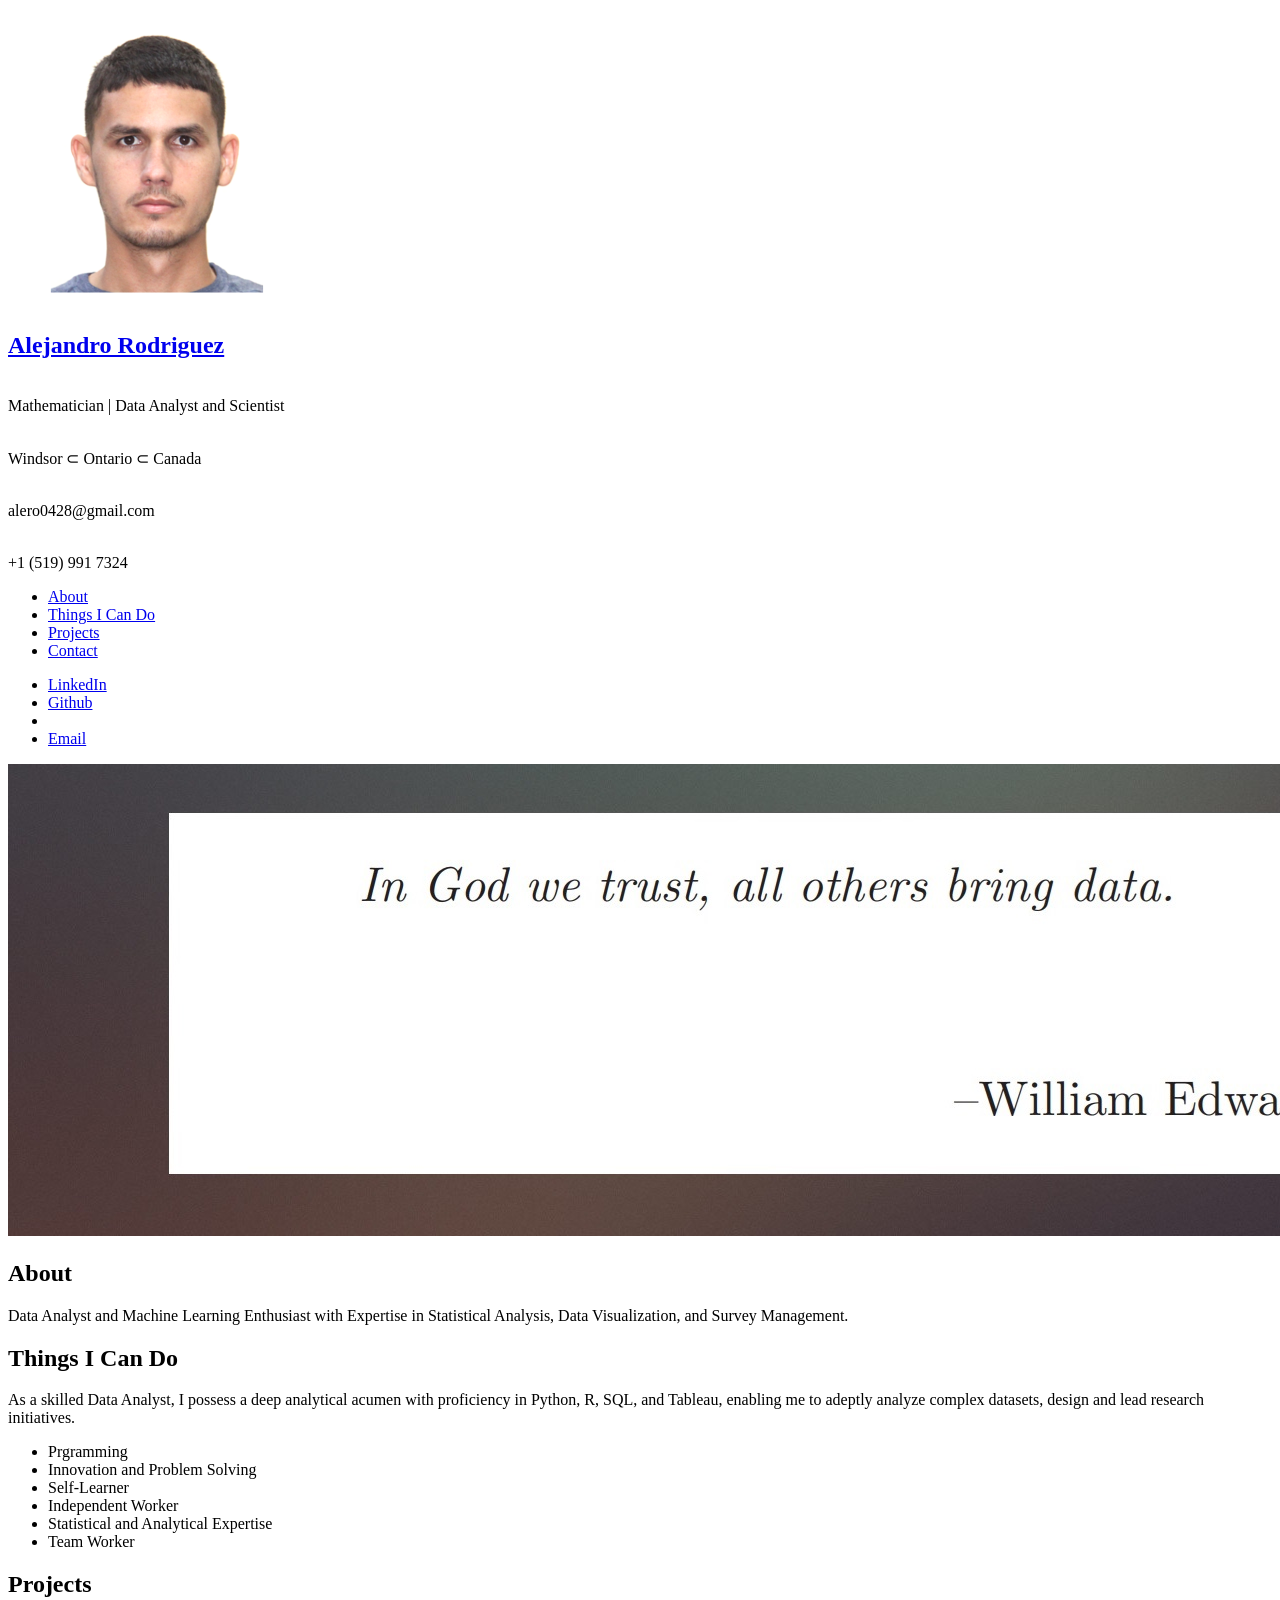
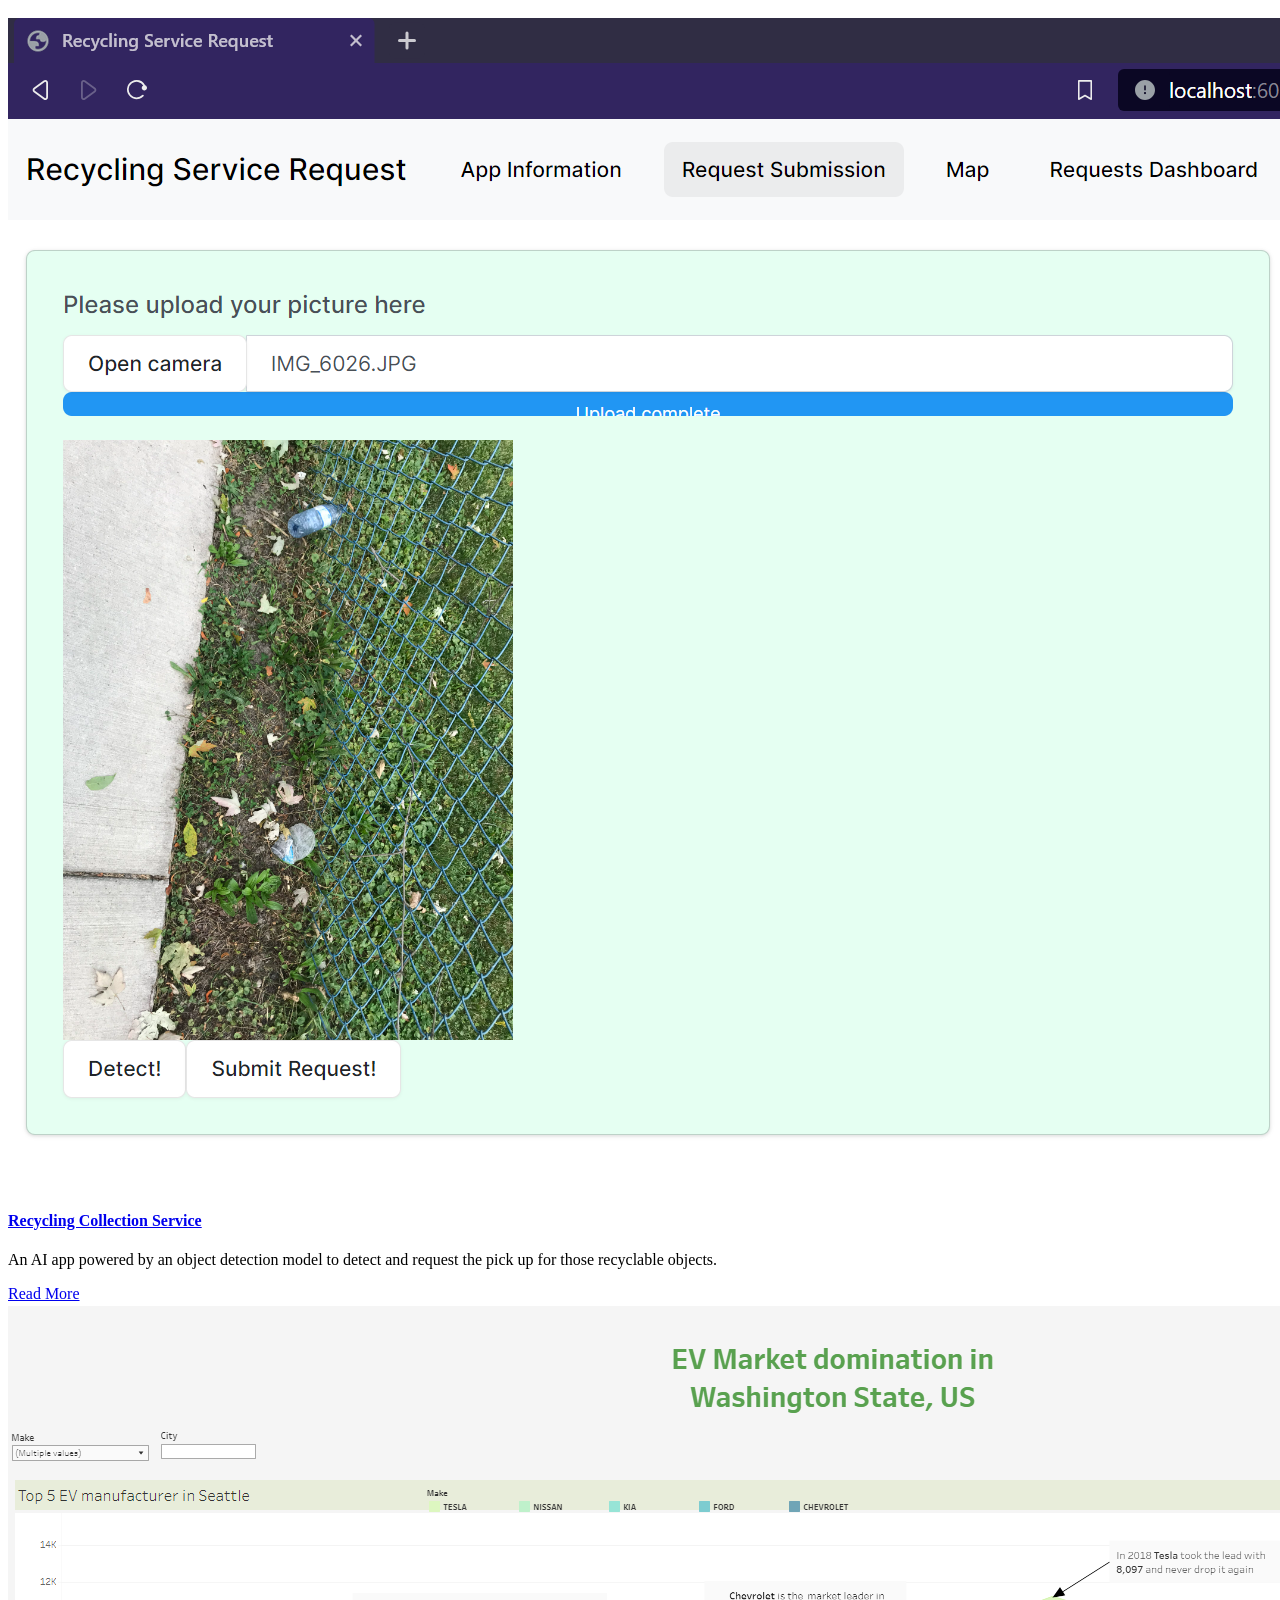
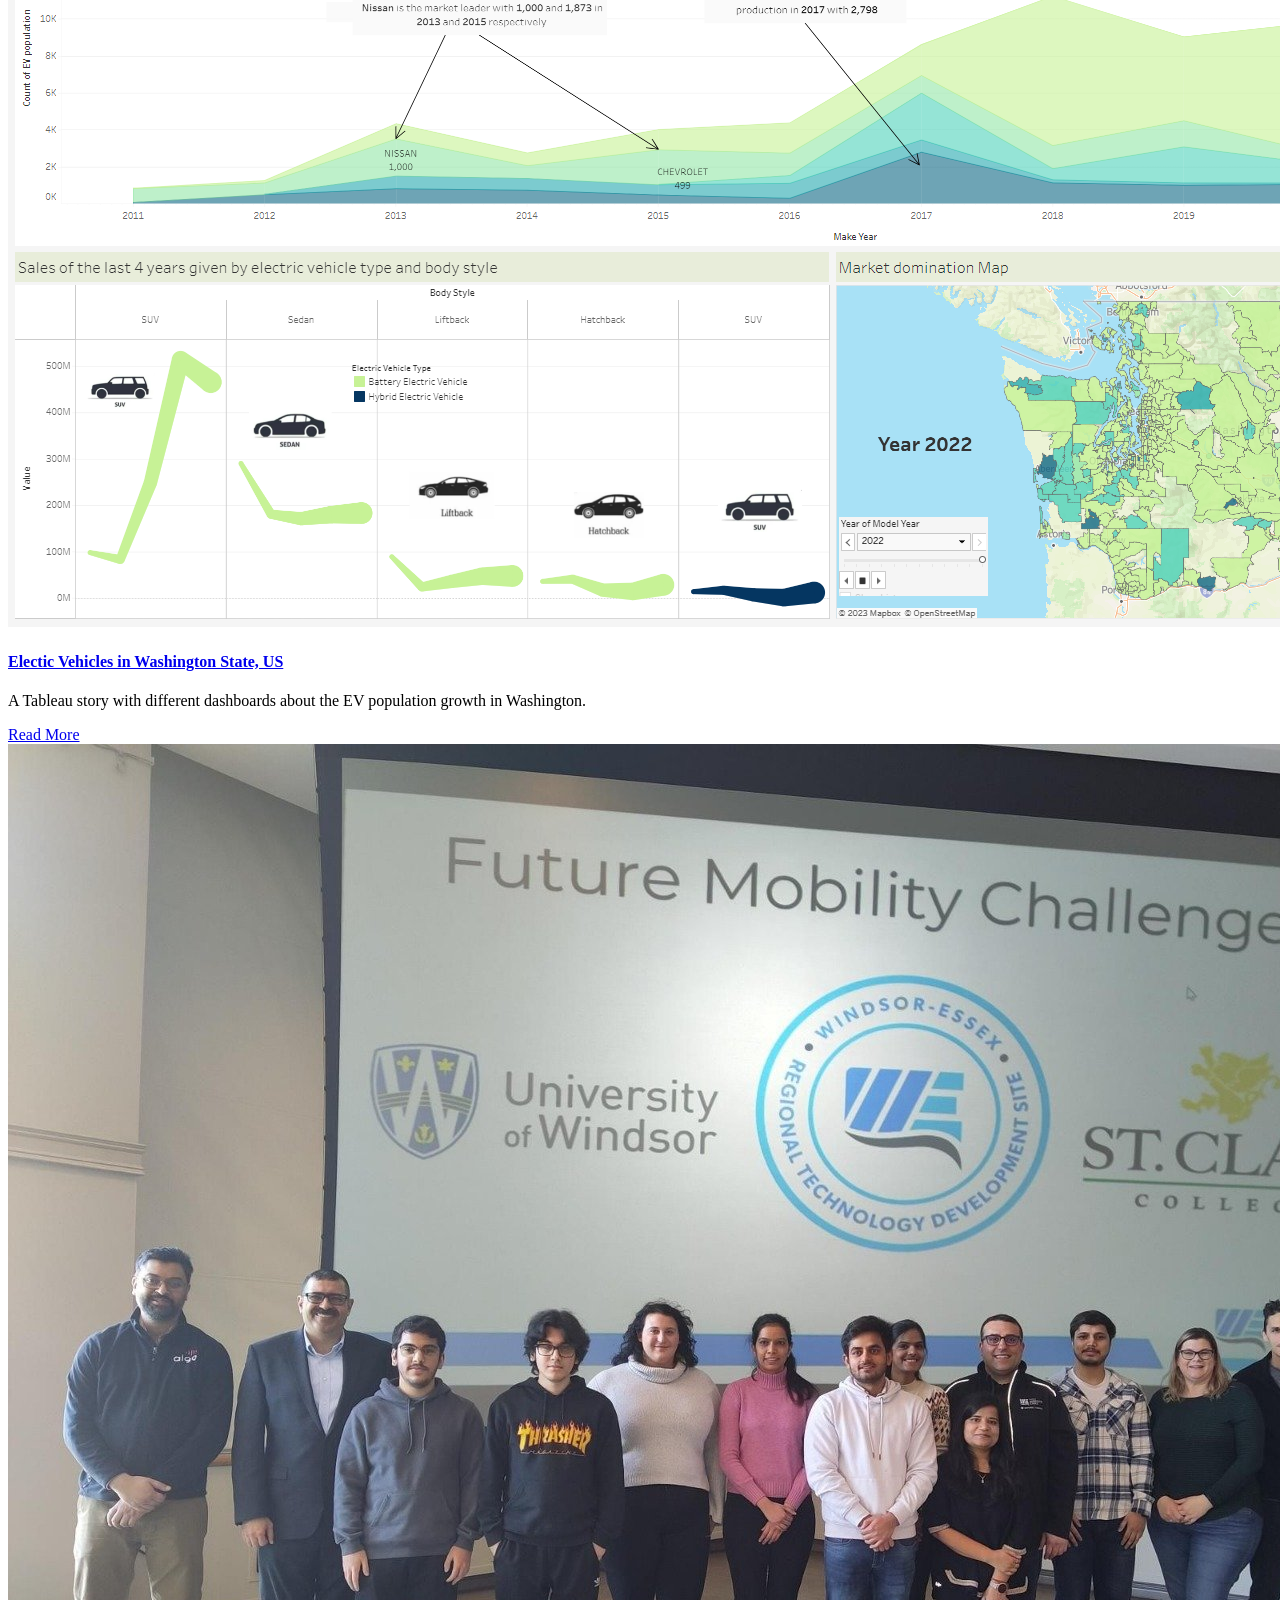
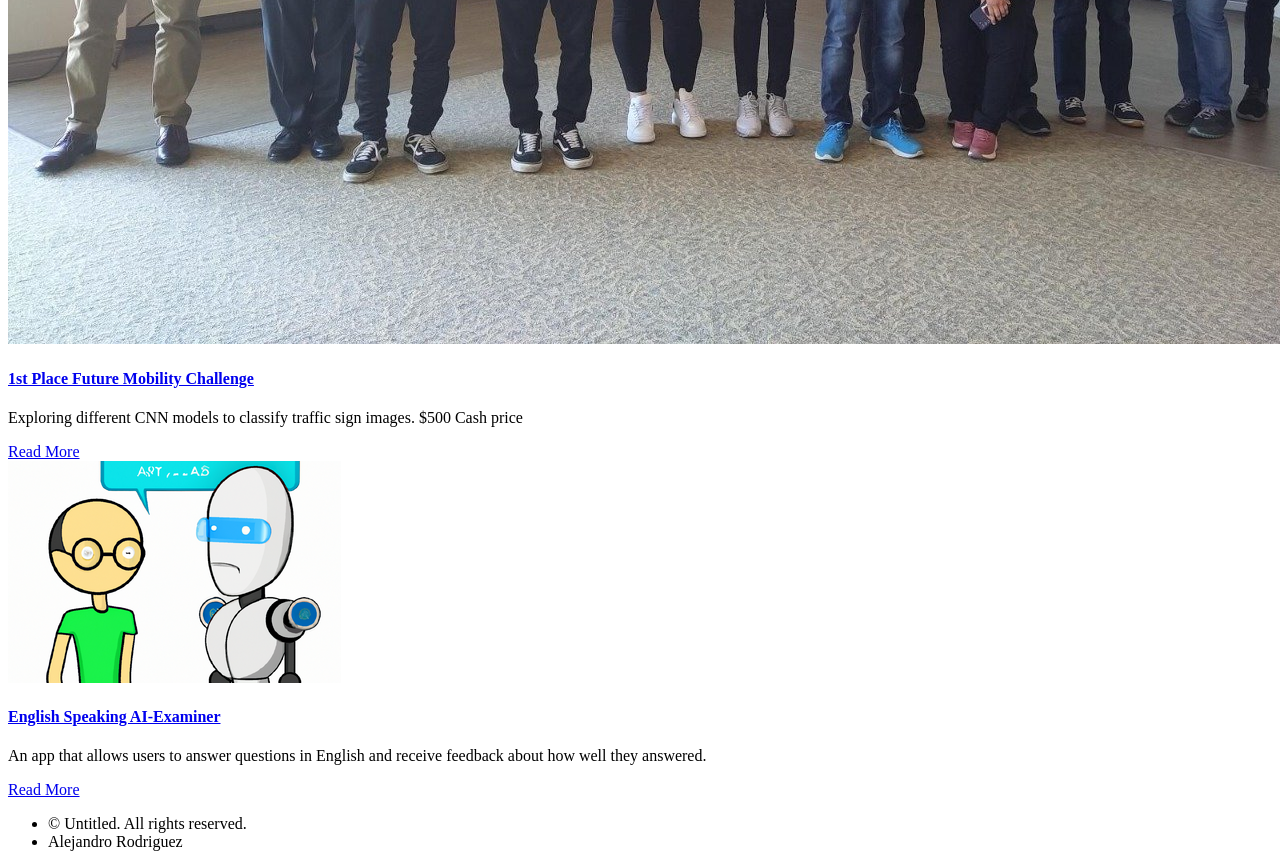
==== others designs/html5up-read-only/index.html @ 326db29e "New portfolio website New portfolio website, new template" ====
<!DOCTYPE HTML>
<!--
	Read Only by HTML5 UP
	html5up.net | @ajlkn
	Free for personal and commercial use under the CCA 3.0 license (html5up.net/license)
-->
<html>
	<head>
		<title>Alejandro Rodriguez Portfolio</title>
		<meta charset="utf-8" />
		<meta name="viewport" content="width=device-width, initial-scale=1, user-scalable=no" />
		<link rel="stylesheet" href="assets/css/main.css" />
	</head>
	<body class="is-preload">

		<!-- Header -->
			<section id="header">
				<header>
					<span class="image avatar"><img src="images/ARO.jpg" alt="" /></span>
					<h1 id="logo"><a href="#">Alejandro Rodriguez</a></h1>
					<p> <br >Mathematician | Data Analyst and Scientist<br /> </p>
					<p> <br > <i class="fa fa-map-pin" ></i> Windsor ⊂ Ontario ⊂ Canada<br /> </p>
					<p> <br > <i class="fa fa-envelope" ></i> alero0428@gmail.com<br /> </p>
					<p> <br > <i class="fa fa-mobile" ></i> +1 (519) 991 7324<br /> </p>
					



				</header>
				<nav id="nav">
					<ul>
						<li><a href="#one" class="active">About</a></li>
						<li><a href="#two">Things I Can Do</a></li>
						<li><a href="#three">Projects</a></li>
						<li><a href="#four">Contact</a></li>
					</ul>
				</nav>
				<footer>
					<ul class="icons">
						
						<li><a href="https://www.linkedin.com/in/alejandro-rodriguez-orama-3a2b24155/" target= "_blank" class="icon brands fa-linkedin-in"><span class="label">LinkedIn</span></a></li>
						<li><a href="https://github.com/arol9204" target= "_blank" class="icon brands fa-github"><span class="label">Github</span></a></li>
						<li><a href="images/Resume Alejandro Rodriguez.pdf" target= "_blank" class="fa fa-file"><span class="label"></span></a></li>
						<li><a href="alero0428@gmail.com" class="icon solid fa-envelope"><span class="label">Email</span></a></li>
						
					</ul>
				</footer>
			</section>

		<!-- Wrapper -->
			<div id="wrapper">

				<!-- Main -->
					<div id="main">

						<!-- One -->
							<section id="one">
								<div class="image main" data-position="center">
									<img src="images/banner.jpg" alt="" />
								</div>
								<div class="container">
									<header class="major">
										<h2>About</h2>
										<p>Data Analyst and Machine Learning Enthusiast with Expertise in Statistical Analysis, Data Visualization, and Survey Management.</p>
									</header>
									
								</div>
							</section>

						<!-- Two -->
							<section id="two">
								<div class="container">
									<header class="major">
									<h2>Things I Can Do</h2>
									</header>
									<p>As a skilled Data Analyst, I possess a deep analytical acumen with proficiency in Python, R, SQL, and Tableau, enabling me to adeptly analyze complex datasets, design and lead research initiatives.</p>
									<ul class="feature-icons">
										<li class="icon solid fa-code">Prgramming</li>
										<li class="icon solid fa-cubes">Innovation and Problem Solving</li>
										<li class="icon solid fa-book">Self-Learner</li>
										<li class="icon solid fa-coffee">Independent Worker</li>
										<li class="icon solid fa-bolt">Statistical and Analytical Expertise</li>
										<li class="icon solid fa-users">Team Worker</li>
									</ul>
								</div>
							</section>

						<!-- Three -->
							<section id="three">
								<div class="container">
									<header class="major">
									<h2>Projects</h2>
									</header>


									<div class="features">
										
										<!-- Project 1 -->
										<article>
											<a href="#" class="image"><img src="images/UI Tab 1.png" alt="" /></a>
											<div class="inner">
												<h4><a href="https://github.com/arol9204/Capstone"  target= "_blank">Recycling Collection Service</a></h4>
												<p>An AI app powered by an object detection model to detect and request the pick up for those recyclable objects.</p>
												<a href="project_details_rs.html" class="button primary">Read More</a>
											</div>
										</article>

										<!-- Project 2 -->
										<article>
											<a href="#" class="image"><img src="images/tableaustory.png" alt="" /></a>
											<div class="inner">
												<h4><a href="https://public.tableau.com/app/profile/alejandro.rodriguez.orama/viz/EVpopulationinWashington/Story" target= "_blank"> Electic Vehicles in Washington State, US</a></h4>
												<p>A Tableau story with different dashboards about the EV population growth in Washington.</p>
												<a href="project_details_EV.html" class="button primary">Read More</a>
											</div>
										</article>


										<!-- Project 3 -->
										<article>
											<a href="#" class="image"><img src="images/Future Mobility Challenge 2023.jpeg" alt="" /></a>
											<div class="inner">
												<h4><a href="https://github.com/arol9204/CLASSIFY_TRAFFIC_SIGNS"  target= "_blank">1st Place Future Mobility Challenge</a></h4>
												<p>Exploring different CNN models to classify traffic sign images. $500 <i class="fa fa-gift"></i> Cash price  </p>
												
												<a href="project_details_CTS.html" class="button primary">Read More</a>
											</div>
										</article>

										<!-- Project 4 -->
										<article>
											<a href="#" class="image"><img src="images/English Speaking AI-examiner.png" alt="" /></a>
											<div class="inner">
												<h4><a href="https://github.com/arol9204/English_Speaking_AI_Examiner"  target= "_blank">English Speaking AI-Examiner</a></h4>
												<p>An app that allows users to answer questions in English and receive feedback about how well they answered.</p>
												<a href="project_details_ESAI.html" class="button primary">Read More</a>
											</div>
										</article>





									</div>
								</div>
							</section>




						<!-- Four -->
						<!--
							<section id="four">
								<div class="container">
									<h3>Contact Me</h3>
									<p>Integer eu ante ornare amet commetus vestibulum blandit integer in curae ac faucibus integer non. Adipiscing cubilia elementum integer. Integer eu ante ornare amet commetus.</p>
									<form method="post" action="#">
										<div class="row gtr-uniform">
											<div class="col-6 col-12-xsmall"><input type="text" name="name" id="name" placeholder="Name" /></div>
											<div class="col-6 col-12-xsmall"><input type="email" name="email" id="email" placeholder="Email" /></div>
											<div class="col-12"><input type="text" name="subject" id="subject" placeholder="Subject" /></div>
											<div class="col-12"><textarea name="message" id="message" placeholder="Message" rows="6"></textarea></div>
											<div class="col-12">
												<ul class="actions">
													<li><input type="submit" class="primary" value="Send Message" /></li>
													<li><input type="reset" value="Reset Form" /></li>
												</ul>
											</div>
										</div>
									</form>
								</div>
							</section>
						-->
						<!-- Five -->
						<!--
							<section id="five">
								<div class="container">
									<h3>Elements</h3>

									<section>
										<h4>Text</h4>
										<p>This is <b>bold</b> and this is <strong>strong</strong>. This is <i>italic</i> and this is <em>emphasized</em>.
										This is <sup>superscript</sup> text and this is <sub>subscript</sub> text.
										This is <u>underlined</u> and this is code: <code>for (;;) { ... }</code>. Finally, <a href="#">this is a link</a>.</p>
										<hr />
										<header>
											<h4>Heading with a Subtitle</h4>
											<p>Lorem ipsum dolor sit amet nullam id egestas urna aliquam</p>
										</header>
										<p>Nunc lacinia ante nunc ac lobortis. Interdum adipiscing gravida odio porttitor sem non mi integer non faucibus ornare mi ut ante amet placerat aliquet. Volutpat eu sed ante lacinia sapien lorem accumsan varius montes viverra nibh in adipiscing blandit tempus accumsan.</p>
										<header>
											<h5>Heading with a Subtitle</h5>
											<p>Lorem ipsum dolor sit amet nullam id egestas urna aliquam</p>
										</header>
										<p>Nunc lacinia ante nunc ac lobortis. Interdum adipiscing gravida odio porttitor sem non mi integer non faucibus ornare mi ut ante amet placerat aliquet. Volutpat eu sed ante lacinia sapien lorem accumsan varius montes viverra nibh in adipiscing blandit tempus accumsan.</p>
										<hr />
										<h2>Heading Level 2</h2>
										<h3>Heading Level 3</h3>
										<h4>Heading Level 4</h4>
										<h5>Heading Level 5</h5>
										<h6>Heading Level 6</h6>
										<hr />
										<h5>Blockquote</h5>
										<blockquote>Fringilla nisl. Donec accumsan interdum nisi, quis tincidunt felis sagittis eget tempus euismod. Vestibulum ante ipsum primis in faucibus vestibulum. Blandit adipiscing eu felis iaculis volutpat ac adipiscing accumsan faucibus. Vestibulum ante ipsum primis in faucibus lorem ipsum dolor sit amet nullam adipiscing eu felis.</blockquote>
										<h5>Preformatted</h5>
										<pre><code>i = 0;

while (!deck.isInOrder()) {
    print 'Iteration ' + i;
    deck.shuffle();
    i++;
}

print 'It took ' + i + ' iterations to sort the deck.';</code></pre>
									</section>

									<section>
										<h4>Lists</h4>
										<div class="row">
											<div class="col-6 col-12-xsmall">
												<h5>Unordered</h5>
												<ul>
													<li>Dolor pulvinar etiam magna etiam.</li>
													<li>Sagittis adipiscing lorem eleifend.</li>
													<li>Felis enim feugiat dolore viverra.</li>
												</ul>
												<h5>Alternate</h5>
												<ul class="alt">
													<li>Dolor pulvinar etiam magna etiam.</li>
													<li>Sagittis adipiscing lorem eleifend.</li>
													<li>Felis enim feugiat dolore viverra.</li>
												</ul>
											</div>
											<div class="col-6 col-12-xsmall">
												<h5>Ordered</h5>
												<ol>
													<li>Dolor pulvinar etiam magna etiam.</li>
													<li>Etiam vel felis at lorem sed viverra.</li>
													<li>Felis enim feugiat dolore viverra.</li>
													<li>Dolor pulvinar etiam magna etiam.</li>
													<li>Etiam vel felis at lorem sed viverra.</li>
													<li>Felis enim feugiat dolore viverra.</li>
												</ol>
												<h5>Icons</h5>
												<ul class="icons">
													<li><a href="#" class="icon brands fa-twitter"><span class="label">Twitter</span></a></li>
													<li><a href="#" class="icon brands fa-facebook-f"><span class="label">Facebook</span></a></li>
													<li><a href="#" class="icon brands fa-instagram"><span class="label">Instagram</span></a></li>
													<li><a href="#" class="icon brands fa-github"><span class="label">Github</span></a></li>
													<li><a href="#" class="icon brands fa-dribbble"><span class="label">Dribbble</span></a></li>
													<li><a href="#" class="icon brands fa-tumblr"><span class="label">Tumblr</span></a></li>
												</ul>
											</div>
										</div>
										<h5>Actions</h5>
										<ul class="actions">
											<li><a href="#" class="button primary">Default</a></li>
											<li><a href="#" class="button">Default</a></li>
											<li><a href="#" class="button alt">Default</a></li>
										</ul>
										<ul class="actions small">
											<li><a href="#" class="button primary small">Small</a></li>
											<li><a href="#" class="button small">Small</a></li>
											<li><a href="#" class="button alt small">Small</a></li>
										</ul>
										<div class="row">
											<div class="col-3 col-6-medium col-12-xsmall">
												<ul class="actions stacked">
													<li><a href="#" class="button primary">Default</a></li>
													<li><a href="#" class="button">Default</a></li>
													<li><a href="#" class="button alt">Default</a></li>
												</ul>
											</div>
											<div class="col-3 col-6 col-12-xsmall">
												<ul class="actions stacked">
													<li><a href="#" class="button primary small">Small</a></li>
													<li><a href="#" class="button small">Small</a></li>
													<li><a href="#" class="button alt small">Small</a></li>
												</ul>
											</div>
											<div class="col-3 col-6-medium col-12-xsmall">
												<ul class="actions stacked">
													<li><a href="#" class="button primary fit">Default</a></li>
													<li><a href="#" class="button fit">Default</a></li>
													<li><a href="#" class="button alt fit">Default</a></li>
												</ul>
											</div>
											<div class="col-3 col-6-medium col-12-xsmall">
												<ul class="actions stacked">
													<li><a href="#" class="button primary small fit">Small</a></li>
													<li><a href="#" class="button small fit">Small</a></li>
													<li><a href="#" class="button alt small fit">Small</a></li>
												</ul>
											</div>
										</div>
									</section>

									<section>
										<h4>Table</h4>
										<h5>Default</h5>
										<div class="table-wrapper">
											<table>
												<thead>
													<tr>
														<th>Name</th>
														<th>Description</th>
														<th>Price</th>
													</tr>
												</thead>
												<tbody>
													<tr>
														<td>Item One</td>
														<td>Ante turpis integer aliquet porttitor.</td>
														<td>29.99</td>
													</tr>
													<tr>
														<td>Item Two</td>
														<td>Vis ac commodo adipiscing arcu aliquet.</td>
														<td>19.99</td>
													</tr>
													<tr>
														<td>Item Three</td>
														<td> Morbi faucibus arcu accumsan lorem.</td>
														<td>29.99</td>
													</tr>
													<tr>
														<td>Item Four</td>
														<td>Vitae integer tempus condimentum.</td>
														<td>19.99</td>
													</tr>
													<tr>
														<td>Item Five</td>
														<td>Ante turpis integer aliquet porttitor.</td>
														<td>29.99</td>
													</tr>
												</tbody>
												<tfoot>
													<tr>
														<td colspan="2"></td>
														<td>100.00</td>
													</tr>
												</tfoot>
											</table>
										</div>

										<h5>Alternate</h5>
										<div class="table-wrapper">
											<table class="alt">
												<thead>
													<tr>
														<th>Name</th>
														<th>Description</th>
														<th>Price</th>
													</tr>
												</thead>
												<tbody>
													<tr>
														<td>Item One</td>
														<td>Ante turpis integer aliquet porttitor.</td>
														<td>29.99</td>
													</tr>
													<tr>
														<td>Item Two</td>
														<td>Vis ac commodo adipiscing arcu aliquet.</td>
														<td>19.99</td>
													</tr>
													<tr>
														<td>Item Three</td>
														<td> Morbi faucibus arcu accumsan lorem.</td>
														<td>29.99</td>
													</tr>
													<tr>
														<td>Item Four</td>
														<td>Vitae integer tempus condimentum.</td>
														<td>19.99</td>
													</tr>
													<tr>
														<td>Item Five</td>
														<td>Ante turpis integer aliquet porttitor.</td>
														<td>29.99</td>
													</tr>
												</tbody>
												<tfoot>
													<tr>
														<td colspan="2"></td>
														<td>100.00</td>
													</tr>
												</tfoot>
											</table>
										</div>
									</section>

									<section>
										<h4>Buttons</h4>
										<ul class="actions">
											<li><a href="#" class="button primary">Primary</a></li>
											<li><a href="#" class="button">Default</a></li>
											<li><a href="#" class="button alt">Alternate</a></li>
										</ul>
										<ul class="actions">
											<li><a href="#" class="button primary large">Large</a></li>
											<li><a href="#" class="button">Default</a></li>
											<li><a href="#" class="button alt small">Small</a></li>
										</ul>
										<ul class="actions fit">
											<li><a href="#" class="button primary fit">Fit</a></li>
											<li><a href="#" class="button fit">Fit</a></li>
											<li><a href="#" class="button alt fit">Fit</a></li>
										</ul>
										<ul class="actions fit small">
											<li><a href="#" class="button primary fit small">Fit + Small</a></li>
											<li><a href="#" class="button fit small">Fit + Small</a></li>
											<li><a href="#" class="button alt fit small">Fit + Small</a></li>
										</ul>
										<ul class="actions">
											<li><a href="#" class="button primary icon solid fa-download">Icon</a></li>
											<li><a href="#" class="button icon solid fa-download">Icon</a></li>
											<li><a href="#" class="button alt icon solid fa-check">Icon</a></li>
										</ul>
										<ul class="actions">
											<li><span class="button primary disabled">Primary</span></li>
											<li><span class="button disabled">Default</span></li>
											<li><span class="button alt disabled">Alternate</span></li>
										</ul>
									</section>

									<section>
										<h4>Form</h4>
										<form method="post" action="#">
											<div class="row gtr-uniform">
												<div class="col-6 col-12-xsmall">
													<input type="text" name="demo-name" id="demo-name" value="" placeholder="Name" />
												</div>
												<div class="col-6 col-12-xsmall">
													<input type="email" name="demo-email" id="demo-email" value="" placeholder="Email" />
												</div>
												<div class="col-12">
													<select name="demo-category" id="demo-category">
														<option value="">- Category -</option>
														<option value="1">Manufacturing</option>
														<option value="1">Shipping</option>
														<option value="1">Administration</option>
														<option value="1">Human Resources</option>
													</select>
												</div>
												<div class="col-4 col-12-medium">
													<input type="radio" id="demo-priority-low" name="demo-priority" checked>
													<label for="demo-priority-low">Low Priority</label>
												</div>
												<div class="col-4 col-12-medium">
													<input type="radio" id="demo-priority-normal" name="demo-priority">
													<label for="demo-priority-normal">Normal Priority</label>
												</div>
												<div class="col-4 col-12-medium">
													<input type="radio" id="demo-priority-high" name="demo-priority">
													<label for="demo-priority-high">High Priority</label>
												</div>
												<div class="col-6 col-12-medium">
													<input type="checkbox" id="demo-copy" name="demo-copy">
													<label for="demo-copy">Email me a copy of this message</label>
												</div>
												<div class="col-6 col-12-medium">
													<input type="checkbox" id="demo-human" name="demo-human" checked>
													<label for="demo-human">I am a human and not a robot</label>
												</div>
												<div class="col-12">
													<textarea name="demo-message" id="demo-message" placeholder="Enter your message" rows="6"></textarea>
												</div>
												<div class="col-12">
													<ul class="actions">
														<li><input type="submit" value="Send Message" /></li>
														<li><input type="reset" value="Reset" class="alt" /></li>
													</ul>
												</div>
											</div>
										</form>
									</section>

									<section>
										<h4>Image</h4>
										<h5>Fit</h5>
										<span class="image fit"><img src="images/banner.jpg" alt="" /></span>
										<div class="box alt">
											<div class="row gtr-50 gtr-uniform">
												<div class="col-4"><span class="image fit"><img src="images/pic01.jpg" alt="" /></span></div>
												<div class="col-4"><span class="image fit"><img src="images/pic02.jpg" alt="" /></span></div>
												<div class="col-4"><span class="image fit"><img src="images/pic03.jpg" alt="" /></span></div>
												<div class="col-4"><span class="image fit"><img src="images/pic02.jpg" alt="" /></span></div>
												<div class="col-4"><span class="image fit"><img src="images/pic03.jpg" alt="" /></span></div>
												<div class="col-4"><span class="image fit"><img src="images/pic01.jpg" alt="" /></span></div>
												<div class="col-4"><span class="image fit"><img src="images/pic03.jpg" alt="" /></span></div>
												<div class="col-4"><span class="image fit"><img src="images/pic01.jpg" alt="" /></span></div>
												<div class="col-4"><span class="image fit"><img src="images/pic02.jpg" alt="" /></span></div>
											</div>
										</div>
										<h5>Left &amp; Right</h5>
										<p><span class="image left"><img src="images/avatar.jpg" alt="" /></span>Fringilla nisl. Donec accumsan interdum nisi, quis tincidunt felis sagittis eget. tempus euismod. Vestibulum ante ipsum primis in faucibus vestibulum. Blandit adipiscing eu felis iaculis volutpat ac adipiscing accumsan eu faucibus. Integer ac pellentesque praesent tincidunt felis sagittis eget. tempus euismod. Vestibulum ante ipsum primis in faucibus vestibulum. Blandit adipiscing eu felis iaculis volutpat ac adipiscing accumsan eu faucibus. Integer ac pellentesque praesent. Donec accumsan interdum nisi, quis tincidunt felis sagittis eget. tempus euismod. Vestibulum ante ipsum primis in faucibus vestibulum. Blandit adipiscing eu felis iaculis volutpat ac adipiscing accumsan eu faucibus. Integer ac pellentesque praesent tincidunt felis sagittis eget. tempus euismod. Vestibulum ante ipsum primis in faucibus vestibulum. Blandit adipiscing eu felis iaculis volutpat ac adipiscing accumsan eu faucibus. Integer ac pellentesque praesent.</p>
										<p><span class="image right"><img src="images/avatar.jpg" alt="" /></span>Fringilla nisl. Donec accumsan interdum nisi, quis tincidunt felis sagittis eget. tempus euismod. Vestibulum ante ipsum primis in faucibus vestibulum. Blandit adipiscing eu felis iaculis volutpat ac adipiscing accumsan eu faucibus. Integer ac pellentesque praesent tincidunt felis sagittis eget. tempus euismod. Vestibulum ante ipsum primis in faucibus vestibulum. Blandit adipiscing eu felis iaculis volutpat ac adipiscing accumsan eu faucibus. Integer ac pellentesque praesent. Donec accumsan interdum nisi, quis tincidunt felis sagittis eget. tempus euismod. Vestibulum ante ipsum primis in faucibus vestibulum. Blandit adipiscing eu felis iaculis volutpat ac adipiscing accumsan eu faucibus. Integer ac pellentesque praesent tincidunt felis sagittis eget. tempus euismod. Vestibulum ante ipsum primis in faucibus vestibulum. Blandit adipiscing eu felis iaculis volutpat ac adipiscing accumsan eu faucibus. Integer ac pellentesque praesent.</p>
									</section>

								</div>
							</section>
						-->

					</div>

				<!-- Footer -->
					<section id="footer">
						<div class="container">
							<ul class="copyright">
								<li>&copy; Untitled. All rights reserved.</li><li>Alejandro Rodriguez</li>
							</ul>
						</div>
					</section>

			</div>

		<!-- Scripts -->
			<script src="assets/js/jquery.min.js"></script>
			<script src="assets/js/jquery.scrollex.min.js"></script>
			<script src="assets/js/jquery.scrolly.min.js"></script>
			<script src="assets/js/browser.min.js"></script>
			<script src="assets/js/breakpoints.min.js"></script>
			<script src="assets/js/util.js"></script>
			<script src="assets/js/main.js"></script>

	</body>
</html>
---- others designs/html5up-read-only/assets/css/main.css ----
@import url("fontawesome-all.min.css");
@import url("https://fonts.googleapis.com/css?family=Lato:400,400italic,700,700italic|Source+Code+Pro:400");

/*
	Read Only by HTML5 UP
	html5up.net | @ajlkn
	Free for personal and commercial use under the CCA 3.0 license (html5up.net/license)
*/

html, body, div, span, applet, object,
iframe, h1, h2, h3, h4, h5, h6, p, blockquote,
pre, a, abbr, acronym, address, big, cite,
code, del, dfn, em, img, ins, kbd, q, s, samp,
small, strike, strong, sub, sup, tt, var, b,
u, i, center, dl, dt, dd, ol, ul, li, fieldset,
form, label, legend, table, caption, tbody,
tfoot, thead, tr, th, td, article, aside,
canvas, details, embed, figure, figcaption,
footer, header, hgroup, menu, nav, output, ruby,
section, summary, time, mark, audio, video {
	margin: 0;
	padding: 0;
	border: 0;
	font-size: 100%;
	font: inherit;
	vertical-align: baseline;}

article, aside, details, figcaption, figure,
footer, header, hgroup, menu, nav, section {
	display: block;}

body {
	line-height: 1;
}

ol, ul {
	list-style: none;
}

blockquote, q {
	quotes: none;
}

	blockquote:before, blockquote:after, q:before, q:after {
		content: '';
		content: none;
	}

table {
	border-collapse: collapse;
	border-spacing: 0;
}

body {
	-webkit-text-size-adjust: none;
}

mark {
	background-color: transparent;
	color: inherit;
}

input::-moz-focus-inner {
	border: 0;
	padding: 0;
}

input, select, textarea {
	-moz-appearance: none;
	-webkit-appearance: none;
	-ms-appearance: none;
	appearance: none;
}

/* Basic */

	html {
		box-sizing: border-box;
	}

	*, *:before, *:after {
		box-sizing: inherit;
	}

	body {
		background: #fff;
	}

		body.is-preload *, body.is-preload *:before, body.is-preload *:after {
			-moz-animation: none !important;
			-webkit-animation: none !important;
			-ms-animation: none !important;
			animation: none !important;
			-moz-transition: none !important;
			-webkit-transition: none !important;
			-ms-transition: none !important;
			transition: none !important;
		}

	body, input, select, textarea {
		color: #888;
		font-family: "Lato", sans-serif;
		font-size: 16pt;
		font-weight: 400;
		line-height: 1.75em;
	}

	a {
		-moz-transition: color 0.2s ease-in-out, border-color 0.2s ease-in-out;
		-webkit-transition: color 0.2s ease-in-out, border-color 0.2s ease-in-out;
		-ms-transition: color 0.2s ease-in-out, border-color 0.2s ease-in-out;
		transition: color 0.2s ease-in-out, border-color 0.2s ease-in-out;
		border-bottom: solid 1px #e4e4e4;
		color: inherit;
		text-decoration: none;
	}

		a:hover {
			border-bottom-color: transparent;
			color: #4acaa8 !important;
		}

	strong, b {
		color: #777;
		font-weight: 700;
	}

	em, i {
		font-style: italic;
	}

	p {
		margin: 0 0 2.25em 0;
	}

	h1, h2, h3, h4, h5, h6 {
		color: #777;
		font-weight: 700;
		line-height: 1em;
		margin: 0 0 0.5625em 0;
	}

		h1 a, h2 a, h3 a, h4 a, h5 a, h6 a {
			border: 0;
			color: inherit;
			text-decoration: none;
		}

	h2 {
		font-size: 2em;
		line-height: 1.5em;
	}

	h3 {
		font-size: 1.75em;
		line-height: 1.5em;
	}

	h4 {
		font-size: 1.25em;
		line-height: 1.5em;
	}

	h5 {
		font-size: 0.9em;
		line-height: 1.5em;
	}

	h6 {
		font-size: 0.7em;
		line-height: 1.5em;
	}

	sub {
		font-size: 0.8em;
		position: relative;
		top: 0.5em;
	}

	sup {
		font-size: 0.8em;
		position: relative;
		top: -0.5em;
	}

	hr {
		border: 0;
		border-bottom: solid 2px #f4f4f4;
		margin: 2.25em 0;
	}

		hr.major {
			margin: 3.375em 0;
		}

	blockquote {
		border-left: solid 8px #e4e4e4;
		font-style: italic;
		margin: 0 0 2.25em 0;
		padding: 0.5em 0 0.5em 2em;
	}

	code {
		background: #555;
		border-radius: 5px;
		color: #fff;
		font-family: "Source Code Pro", monospace;
		font-size: 0.9em;
		margin: 0 0.25em;
		padding: 0.25em 0.65em;
	}

	pre {
		font-family: "Source Code Pro", monospace;
		font-size: 0.9em;
		margin: 0 0 2.25em 0;
	}

		pre code {
			-webkit-overflow-scrolling: touch;
			display: block;
			line-height: 1.5em;
			overflow-x: auto;
			padding: 1em 1.5em;
		}

	.align-left {
		text-align: left;
	}

	.align-center {
		text-align: center;
	}

	.align-right {
		text-align: right;
	}

/* Row */

	.row {
		display: flex;
		flex-wrap: wrap;
		box-sizing: border-box;
		align-items: stretch;
	}

		.row > * {
			box-sizing: border-box;
		}

		.row.gtr-uniform > * > :last-child {
			margin-bottom: 0;
		}

		.row.aln-left {
			justify-content: flex-start;
		}

		.row.aln-center {
			justify-content: center;
		}

		.row.aln-right {
			justify-content: flex-end;
		}

		.row.aln-top {
			align-items: flex-start;
		}

		.row.aln-middle {
			align-items: center;
		}

		.row.aln-bottom {
			align-items: flex-end;
		}

		.row > .imp {
			order: -1;
		}

		.row > .col-1 {
			width: 8.33333%;
		}

		.row > .off-1 {
			margin-left: 8.33333%;
		}

		.row > .col-2 {
			width: 16.66667%;
		}

		.row > .off-2 {
			margin-left: 16.66667%;
		}

		.row > .col-3 {
			width: 25%;
		}

		.row > .off-3 {
			margin-left: 25%;
		}

		.row > .col-4 {
			width: 33.33333%;
		}

		.row > .off-4 {
			margin-left: 33.33333%;
		}

		.row > .col-5 {
			width: 41.66667%;
		}

		.row > .off-5 {
			margin-left: 41.66667%;
		}

		.row > .col-6 {
			width: 50%;
		}

		.row > .off-6 {
			margin-left: 50%;
		}

		.row > .col-7 {
			width: 58.33333%;
		}

		.row > .off-7 {
			margin-left: 58.33333%;
		}

		.row > .col-8 {
			width: 66.66667%;
		}

		.row > .off-8 {
			margin-left: 66.66667%;
		}

		.row > .col-9 {
			width: 75%;
		}

		.row > .off-9 {
			margin-left: 75%;
		}

		.row > .col-10 {
			width: 83.33333%;
		}

		.row > .off-10 {
			margin-left: 83.33333%;
		}

		.row > .col-11 {
			width: 91.66667%;
		}

		.row > .off-11 {
			margin-left: 91.66667%;
		}

		.row > .col-12 {
			width: 100%;
		}

		.row > .off-12 {
			margin-left: 100%;
		}

		.row.gtr-0 {
			margin-top: 0;
			margin-left: 0em;
		}

			.row.gtr-0 > * {
				padding: 0 0 0 0em;
			}

			.row.gtr-0.gtr-uniform {
				margin-top: 0em;
			}

				.row.gtr-0.gtr-uniform > * {
					padding-top: 0em;
				}

		.row.gtr-25 {
			margin-top: 0;
			margin-left: -0.5em;
		}

			.row.gtr-25 > * {
				padding: 0 0 0 0.5em;
			}

			.row.gtr-25.gtr-uniform {
				margin-top: -0.5em;
			}

				.row.gtr-25.gtr-uniform > * {
					padding-top: 0.5em;
				}

		.row.gtr-50 {
			margin-top: 0;
			margin-left: -1em;
		}

			.row.gtr-50 > * {
				padding: 0 0 0 1em;
			}

			.row.gtr-50.gtr-uniform {
				margin-top: -1em;
			}

				.row.gtr-50.gtr-uniform > * {
					padding-top: 1em;
				}

		.row {
			margin-top: 0;
			margin-left: -2em;
		}

			.row > * {
				padding: 0 0 0 2em;
			}

			.row.gtr-uniform {
				margin-top: -2em;
			}

				.row.gtr-uniform > * {
					padding-top: 2em;
				}

		.row.gtr-150 {
			margin-top: 0;
			margin-left: -3em;
		}

			.row.gtr-150 > * {
				padding: 0 0 0 3em;
			}

			.row.gtr-150.gtr-uniform {
				margin-top: -3em;
			}

				.row.gtr-150.gtr-uniform > * {
					padding-top: 3em;
				}

		.row.gtr-200 {
			margin-top: 0;
			margin-left: -4em;
		}

			.row.gtr-200 > * {
				padding: 0 0 0 4em;
			}

			.row.gtr-200.gtr-uniform {
				margin-top: -4em;
			}

				.row.gtr-200.gtr-uniform > * {
					padding-top: 4em;
				}

		@media screen and (max-width: 1680px) {

			.row {
				display: flex;
				flex-wrap: wrap;
				box-sizing: border-box;
				align-items: stretch;
			}

				.row > * {
					box-sizing: border-box;
				}

				.row.gtr-uniform > * > :last-child {
					margin-bottom: 0;
				}

				.row.aln-left {
					justify-content: flex-start;
				}

				.row.aln-center {
					justify-content: center;
				}

				.row.aln-right {
					justify-content: flex-end;
				}

				.row.aln-top {
					align-items: flex-start;
				}

				.row.aln-middle {
					align-items: center;
				}

				.row.aln-bottom {
					align-items: flex-end;
				}

				.row > .imp-xlarge {
					order: -1;
				}

				.row > .col-1-xlarge {
					width: 8.33333%;
				}

				.row > .off-1-xlarge {
					margin-left: 8.33333%;
				}

				.row > .col-2-xlarge {
					width: 16.66667%;
				}

				.row > .off-2-xlarge {
					margin-left: 16.66667%;
				}

				.row > .col-3-xlarge {
					width: 25%;
				}

				.row > .off-3-xlarge {
					margin-left: 25%;
				}

				.row > .col-4-xlarge {
					width: 33.33333%;
				}

				.row > .off-4-xlarge {
					margin-left: 33.33333%;
				}

				.row > .col-5-xlarge {
					width: 41.66667%;
				}

				.row > .off-5-xlarge {
					margin-left: 41.66667%;
				}

				.row > .col-6-xlarge {
					width: 50%;
				}

				.row > .off-6-xlarge {
					margin-left: 50%;
				}

				.row > .col-7-xlarge {
					width: 58.33333%;
				}

				.row > .off-7-xlarge {
					margin-left: 58.33333%;
				}

				.row > .col-8-xlarge {
					width: 66.66667%;
				}

				.row > .off-8-xlarge {
					margin-left: 66.66667%;
				}

				.row > .col-9-xlarge {
					width: 75%;
				}

				.row > .off-9-xlarge {
					margin-left: 75%;
				}

				.row > .col-10-xlarge {
					width: 83.33333%;
				}

				.row > .off-10-xlarge {
					margin-left: 83.33333%;
				}

				.row > .col-11-xlarge {
					width: 91.66667%;
				}

				.row > .off-11-xlarge {
					margin-left: 91.66667%;
				}

				.row > .col-12-xlarge {
					width: 100%;
				}

				.row > .off-12-xlarge {
					margin-left: 100%;
				}

				.row.gtr-0 {
					margin-top: 0;
					margin-left: 0em;
				}

					.row.gtr-0 > * {
						padding: 0 0 0 0em;
					}

					.row.gtr-0.gtr-uniform {
						margin-top: 0em;
					}

						.row.gtr-0.gtr-uniform > * {
							padding-top: 0em;
						}

				.row.gtr-25 {
					margin-top: 0;
					margin-left: -0.5em;
				}

					.row.gtr-25 > * {
						padding: 0 0 0 0.5em;
					}

					.row.gtr-25.gtr-uniform {
						margin-top: -0.5em;
					}

						.row.gtr-25.gtr-uniform > * {
							padding-top: 0.5em;
						}

				.row.gtr-50 {
					margin-top: 0;
					margin-left: -1em;
				}

					.row.gtr-50 > * {
						padding: 0 0 0 1em;
					}

					.row.gtr-50.gtr-uniform {
						margin-top: -1em;
					}

						.row.gtr-50.gtr-uniform > * {
							padding-top: 1em;
						}

				.row {
					margin-top: 0;
					margin-left: -2em;
				}

					.row > * {
						padding: 0 0 0 2em;
					}

					.row.gtr-uniform {
						margin-top: -2em;
					}

						.row.gtr-uniform > * {
							padding-top: 2em;
						}

				.row.gtr-150 {
					margin-top: 0;
					margin-left: -3em;
				}

					.row.gtr-150 > * {
						padding: 0 0 0 3em;
					}

					.row.gtr-150.gtr-uniform {
						margin-top: -3em;
					}

						.row.gtr-150.gtr-uniform > * {
							padding-top: 3em;
						}

				.row.gtr-200 {
					margin-top: 0;
					margin-left: -4em;
				}

					.row.gtr-200 > * {
						padding: 0 0 0 4em;
					}

					.row.gtr-200.gtr-uniform {
						margin-top: -4em;
					}

						.row.gtr-200.gtr-uniform > * {
							padding-top: 4em;
						}

		}

		@media screen and (max-width: 1280px) {

			.row {
				display: flex;
				flex-wrap: wrap;
				box-sizing: border-box;
				align-items: stretch;
			}

				.row > * {
					box-sizing: border-box;
				}

				.row.gtr-uniform > * > :last-child {
					margin-bottom: 0;
				}

				.row.aln-left {
					justify-content: flex-start;
				}

				.row.aln-center {
					justify-content: center;
				}

				.row.aln-right {
					justify-content: flex-end;
				}

				.row.aln-top {
					align-items: flex-start;
				}

				.row.aln-middle {
					align-items: center;
				}

				.row.aln-bottom {
					align-items: flex-end;
				}

				.row > .imp-large {
					order: -1;
				}

				.row > .col-1-large {
					width: 8.33333%;
				}

				.row > .off-1-large {
					margin-left: 8.33333%;
				}

				.row > .col-2-large {
					width: 16.66667%;
				}

				.row > .off-2-large {
					margin-left: 16.66667%;
				}

				.row > .col-3-large {
					width: 25%;
				}

				.row > .off-3-large {
					margin-left: 25%;
				}

				.row > .col-4-large {
					width: 33.33333%;
				}

				.row > .off-4-large {
					margin-left: 33.33333%;
				}

				.row > .col-5-large {
					width: 41.66667%;
				}

				.row > .off-5-large {
					margin-left: 41.66667%;
				}

				.row > .col-6-large {
					width: 50%;
				}

				.row > .off-6-large {
					margin-left: 50%;
				}

				.row > .col-7-large {
					width: 58.33333%;
				}

				.row > .off-7-large {
					margin-left: 58.33333%;
				}

				.row > .col-8-large {
					width: 66.66667%;
				}

				.row > .off-8-large {
					margin-left: 66.66667%;
				}

				.row > .col-9-large {
					width: 75%;
				}

				.row > .off-9-large {
					margin-left: 75%;
				}

				.row > .col-10-large {
					width: 83.33333%;
				}

				.row > .off-10-large {
					margin-left: 83.33333%;
				}

				.row > .col-11-large {
					width: 91.66667%;
				}

				.row > .off-11-large {
					margin-left: 91.66667%;
				}

				.row > .col-12-large {
					width: 100%;
				}

				.row > .off-12-large {
					margin-left: 100%;
				}

				.row.gtr-0 {
					margin-top: 0;
					margin-left: 0em;
				}

					.row.gtr-0 > * {
						padding: 0 0 0 0em;
					}

					.row.gtr-0.gtr-uniform {
						margin-top: 0em;
					}

						.row.gtr-0.gtr-uniform > * {
							padding-top: 0em;
						}

				.row.gtr-25 {
					margin-top: 0;
					margin-left: -0.375em;
				}

					.row.gtr-25 > * {
						padding: 0 0 0 0.375em;
					}

					.row.gtr-25.gtr-uniform {
						margin-top: -0.375em;
					}

						.row.gtr-25.gtr-uniform > * {
							padding-top: 0.375em;
						}

				.row.gtr-50 {
					margin-top: 0;
					margin-left: -0.75em;
				}

					.row.gtr-50 > * {
						padding: 0 0 0 0.75em;
					}

					.row.gtr-50.gtr-uniform {
						margin-top: -0.75em;
					}

						.row.gtr-50.gtr-uniform > * {
							padding-top: 0.75em;
						}

				.row {
					margin-top: 0;
					margin-left: -1.5em;
				}

					.row > * {
						padding: 0 0 0 1.5em;
					}

					.row.gtr-uniform {
						margin-top: -1.5em;
					}

						.row.gtr-uniform > * {
							padding-top: 1.5em;
						}

				.row.gtr-150 {
					margin-top: 0;
					margin-left: -2.25em;
				}

					.row.gtr-150 > * {
						padding: 0 0 0 2.25em;
					}

					.row.gtr-150.gtr-uniform {
						margin-top: -2.25em;
					}

						.row.gtr-150.gtr-uniform > * {
							padding-top: 2.25em;
						}

				.row.gtr-200 {
					margin-top: 0;
					margin-left: -3em;
				}

					.row.gtr-200 > * {
						padding: 0 0 0 3em;
					}

					.row.gtr-200.gtr-uniform {
						margin-top: -3em;
					}

						.row.gtr-200.gtr-uniform > * {
							padding-top: 3em;
						}

		}

		@media screen and (max-width: 1024px) {

			.row {
				display: flex;
				flex-wrap: wrap;
				box-sizing: border-box;
				align-items: stretch;
			}

				.row > * {
					box-sizing: border-box;
				}

				.row.gtr-uniform > * > :last-child {
					margin-bottom: 0;
				}

				.row.aln-left {
					justify-content: flex-start;
				}

				.row.aln-center {
					justify-content: center;
				}

				.row.aln-right {
					justify-content: flex-end;
				}

				.row.aln-top {
					align-items: flex-start;
				}

				.row.aln-middle {
					align-items: center;
				}

				.row.aln-bottom {
					align-items: flex-end;
				}

				.row > .imp-medium {
					order: -1;
				}

				.row > .col-1-medium {
					width: 8.33333%;
				}

				.row > .off-1-medium {
					margin-left: 8.33333%;
				}

				.row > .col-2-medium {
					width: 16.66667%;
				}

				.row > .off-2-medium {
					margin-left: 16.66667%;
				}

				.row > .col-3-medium {
					width: 25%;
				}

				.row > .off-3-medium {
					margin-left: 25%;
				}

				.row > .col-4-medium {
					width: 33.33333%;
				}

				.row > .off-4-medium {
					margin-left: 33.33333%;
				}

				.row > .col-5-medium {
					width: 41.66667%;
				}

				.row > .off-5-medium {
					margin-left: 41.66667%;
				}

				.row > .col-6-medium {
					width: 50%;
				}

				.row > .off-6-medium {
					margin-left: 50%;
				}

				.row > .col-7-medium {
					width: 58.33333%;
				}

				.row > .off-7-medium {
					margin-left: 58.33333%;
				}

				.row > .col-8-medium {
					width: 66.66667%;
				}

				.row > .off-8-medium {
					margin-left: 66.66667%;
				}

				.row > .col-9-medium {
					width: 75%;
				}

				.row > .off-9-medium {
					margin-left: 75%;
				}

				.row > .col-10-medium {
					width: 83.33333%;
				}

				.row > .off-10-medium {
					margin-left: 83.33333%;
				}

				.row > .col-11-medium {
					width: 91.66667%;
				}

				.row > .off-11-medium {
					margin-left: 91.66667%;
				}

				.row > .col-12-medium {
					width: 100%;
				}

				.row > .off-12-medium {
					margin-left: 100%;
				}

				.row.gtr-0 {
					margin-top: 0;
					margin-left: 0em;
				}

					.row.gtr-0 > * {
						padding: 0 0 0 0em;
					}

					.row.gtr-0.gtr-uniform {
						margin-top: 0em;
					}

						.row.gtr-0.gtr-uniform > * {
							padding-top: 0em;
						}

				.row.gtr-25 {
					margin-top: 0;
					margin-left: -0.375em;
				}

					.row.gtr-25 > * {
						padding: 0 0 0 0.375em;
					}

					.row.gtr-25.gtr-uniform {
						margin-top: -0.375em;
					}

						.row.gtr-25.gtr-uniform > * {
							padding-top: 0.375em;
						}

				.row.gtr-50 {
					margin-top: 0;
					margin-left: -0.75em;
				}

					.row.gtr-50 > * {
						padding: 0 0 0 0.75em;
					}

					.row.gtr-50.gtr-uniform {
						margin-top: -0.75em;
					}

						.row.gtr-50.gtr-uniform > * {
							padding-top: 0.75em;
						}

				.row {
					margin-top: 0;
					margin-left: -1.5em;
				}

					.row > * {
						padding: 0 0 0 1.5em;
					}

					.row.gtr-uniform {
						margin-top: -1.5em;
					}

						.row.gtr-uniform > * {
							padding-top: 1.5em;
						}

				.row.gtr-150 {
					margin-top: 0;
					margin-left: -2.25em;
				}

					.row.gtr-150 > * {
						padding: 0 0 0 2.25em;
					}

					.row.gtr-150.gtr-uniform {
						margin-top: -2.25em;
					}

						.row.gtr-150.gtr-uniform > * {
							padding-top: 2.25em;
						}

				.row.gtr-200 {
					margin-top: 0;
					margin-left: -3em;
				}

					.row.gtr-200 > * {
						padding: 0 0 0 3em;
					}

					.row.gtr-200.gtr-uniform {
						margin-top: -3em;
					}

						.row.gtr-200.gtr-uniform > * {
							padding-top: 3em;
						}

		}

		@media screen and (max-width: 736px) {

			.row {
				display: flex;
				flex-wrap: wrap;
				box-sizing: border-box;
				align-items: stretch;
			}

				.row > * {
					box-sizing: border-box;
				}

				.row.gtr-uniform > * > :last-child {
					margin-bottom: 0;
				}

				.row.aln-left {
					justify-content: flex-start;
				}

				.row.aln-center {
					justify-content: center;
				}

				.row.aln-right {
					justify-content: flex-end;
				}

				.row.aln-top {
					align-items: flex-start;
				}

				.row.aln-middle {
					align-items: center;
				}

				.row.aln-bottom {
					align-items: flex-end;
				}

				.row > .imp-small {
					order: -1;
				}

				.row > .col-1-small {
					width: 8.33333%;
				}

				.row > .off-1-small {
					margin-left: 8.33333%;
				}

				.row > .col-2-small {
					width: 16.66667%;
				}

				.row > .off-2-small {
					margin-left: 16.66667%;
				}

				.row > .col-3-small {
					width: 25%;
				}

				.row > .off-3-small {
					margin-left: 25%;
				}

				.row > .col-4-small {
					width: 33.33333%;
				}

				.row > .off-4-small {
					margin-left: 33.33333%;
				}

				.row > .col-5-small {
					width: 41.66667%;
				}

				.row > .off-5-small {
					margin-left: 41.66667%;
				}

				.row > .col-6-small {
					width: 50%;
				}

				.row > .off-6-small {
					margin-left: 50%;
				}

				.row > .col-7-small {
					width: 58.33333%;
				}

				.row > .off-7-small {
					margin-left: 58.33333%;
				}

				.row > .col-8-small {
					width: 66.66667%;
				}

				.row > .off-8-small {
					margin-left: 66.66667%;
				}

				.row > .col-9-small {
					width: 75%;
				}

				.row > .off-9-small {
					margin-left: 75%;
				}

				.row > .col-10-small {
					width: 83.33333%;
				}

				.row > .off-10-small {
					margin-left: 83.33333%;
				}

				.row > .col-11-small {
					width: 91.66667%;
				}

				.row > .off-11-small {
					margin-left: 91.66667%;
				}

				.row > .col-12-small {
					width: 100%;
				}

				.row > .off-12-small {
					margin-left: 100%;
				}

				.row.gtr-0 {
					margin-top: 0;
					margin-left: 0em;
				}

					.row.gtr-0 > * {
						padding: 0 0 0 0em;
					}

					.row.gtr-0.gtr-uniform {
						margin-top: 0em;
					}

						.row.gtr-0.gtr-uniform > * {
							padding-top: 0em;
						}

				.row.gtr-25 {
					margin-top: 0;
					margin-left: -0.3125em;
				}

					.row.gtr-25 > * {
						padding: 0 0 0 0.3125em;
					}

					.row.gtr-25.gtr-uniform {
						margin-top: -0.3125em;
					}

						.row.gtr-25.gtr-uniform > * {
							padding-top: 0.3125em;
						}

				.row.gtr-50 {
					margin-top: 0;
					margin-left: -0.625em;
				}

					.row.gtr-50 > * {
						padding: 0 0 0 0.625em;
					}

					.row.gtr-50.gtr-uniform {
						margin-top: -0.625em;
					}

						.row.gtr-50.gtr-uniform > * {
							padding-top: 0.625em;
						}

				.row {
					margin-top: 0;
					margin-left: -1.25em;
				}

					.row > * {
						padding: 0 0 0 1.25em;
					}

					.row.gtr-uniform {
						margin-top: -1.25em;
					}

						.row.gtr-uniform > * {
							padding-top: 1.25em;
						}

				.row.gtr-150 {
					margin-top: 0;
					margin-left: -1.875em;
				}

					.row.gtr-150 > * {
						padding: 0 0 0 1.875em;
					}

					.row.gtr-150.gtr-uniform {
						margin-top: -1.875em;
					}

						.row.gtr-150.gtr-uniform > * {
							padding-top: 1.875em;
						}

				.row.gtr-200 {
					margin-top: 0;
					margin-left: -2.5em;
				}

					.row.gtr-200 > * {
						padding: 0 0 0 2.5em;
					}

					.row.gtr-200.gtr-uniform {
						margin-top: -2.5em;
					}

						.row.gtr-200.gtr-uniform > * {
							padding-top: 2.5em;
						}

		}

		@media screen and (max-width: 480px) {

			.row {
				display: flex;
				flex-wrap: wrap;
				box-sizing: border-box;
				align-items: stretch;
			}

				.row > * {
					box-sizing: border-box;
				}

				.row.gtr-uniform > * > :last-child {
					margin-bottom: 0;
				}

				.row.aln-left {
					justify-content: flex-start;
				}

				.row.aln-center {
					justify-content: center;
				}

				.row.aln-right {
					justify-content: flex-end;
				}

				.row.aln-top {
					align-items: flex-start;
				}

				.row.aln-middle {
					align-items: center;
				}

				.row.aln-bottom {
					align-items: flex-end;
				}

				.row > .imp-xsmall {
					order: -1;
				}

				.row > .col-1-xsmall {
					width: 8.33333%;
				}

				.row > .off-1-xsmall {
					margin-left: 8.33333%;
				}

				.row > .col-2-xsmall {
					width: 16.66667%;
				}

				.row > .off-2-xsmall {
					margin-left: 16.66667%;
				}

				.row > .col-3-xsmall {
					width: 25%;
				}

				.row > .off-3-xsmall {
					margin-left: 25%;
				}

				.row > .col-4-xsmall {
					width: 33.33333%;
				}

				.row > .off-4-xsmall {
					margin-left: 33.33333%;
				}

				.row > .col-5-xsmall {
					width: 41.66667%;
				}

				.row > .off-5-xsmall {
					margin-left: 41.66667%;
				}

				.row > .col-6-xsmall {
					width: 50%;
				}

				.row > .off-6-xsmall {
					margin-left: 50%;
				}

				.row > .col-7-xsmall {
					width: 58.33333%;
				}

				.row > .off-7-xsmall {
					margin-left: 58.33333%;
				}

				.row > .col-8-xsmall {
					width: 66.66667%;
				}

				.row > .off-8-xsmall {
					margin-left: 66.66667%;
				}

				.row > .col-9-xsmall {
					width: 75%;
				}

				.row > .off-9-xsmall {
					margin-left: 75%;
				}

				.row > .col-10-xsmall {
					width: 83.33333%;
				}

				.row > .off-10-xsmall {
					margin-left: 83.33333%;
				}

				.row > .col-11-xsmall {
					width: 91.66667%;
				}

				.row > .off-11-xsmall {
					margin-left: 91.66667%;
				}

				.row > .col-12-xsmall {
					width: 100%;
				}

				.row > .off-12-xsmall {
					margin-left: 100%;
				}

				.row.gtr-0 {
					margin-top: 0;
					margin-left: 0em;
				}

					.row.gtr-0 > * {
						padding: 0 0 0 0em;
					}

					.row.gtr-0.gtr-uniform {
						margin-top: 0em;
					}

						.row.gtr-0.gtr-uniform > * {
							padding-top: 0em;
						}

				.row.gtr-25 {
					margin-top: 0;
					margin-left: -0.3125em;
				}

					.row.gtr-25 > * {
						padding: 0 0 0 0.3125em;
					}

					.row.gtr-25.gtr-uniform {
						margin-top: -0.3125em;
					}

						.row.gtr-25.gtr-uniform > * {
							padding-top: 0.3125em;
						}

				.row.gtr-50 {
					margin-top: 0;
					margin-left: -0.625em;
				}

					.row.gtr-50 > * {
						padding: 0 0 0 0.625em;
					}

					.row.gtr-50.gtr-uniform {
						margin-top: -0.625em;
					}

						.row.gtr-50.gtr-uniform > * {
							padding-top: 0.625em;
						}

				.row {
					margin-top: 0;
					margin-left: -1.25em;
				}

					.row > * {
						padding: 0 0 0 1.25em;
					}

					.row.gtr-uniform {
						margin-top: -1.25em;
					}

						.row.gtr-uniform > * {
							padding-top: 1.25em;
						}

				.row.gtr-150 {
					margin-top: 0;
					margin-left: -1.875em;
				}

					.row.gtr-150 > * {
						padding: 0 0 0 1.875em;
					}

					.row.gtr-150.gtr-uniform {
						margin-top: -1.875em;
					}

						.row.gtr-150.gtr-uniform > * {
							padding-top: 1.875em;
						}

				.row.gtr-200 {
					margin-top: 0;
					margin-left: -2.5em;
				}

					.row.gtr-200 > * {
						padding: 0 0 0 2.5em;
					}

					.row.gtr-200.gtr-uniform {
						margin-top: -2.5em;
					}

						.row.gtr-200.gtr-uniform > * {
							padding-top: 2.5em;
						}

		}

/* Container */

	.container {
		margin: 0 auto;
		max-width: calc(100% - 4.5em);
		width: 45em;
	}

		.container.xsmall {
			width: 11.25em;
		}

		.container.small {
			width: 22.5em;
		}

		.container.medium {
			width: 33.75em;
		}

		.container.large {
			width: 56.25em;
		}

		.container.xlarge {
			width: 67.5em;
		}

		.container.max {
			width: 100%;
		}

		@media screen and (max-width: 1024px) {

			.container {
				width: 100% !important;
			}

		}

		@media screen and (max-width: 480px) {

			.container {
				max-width: calc(100% - 3.375em);
			}

		}

/* Section/Article */

	section.special, article.special {
		text-align: center;
	}

	header p {
		color: #aaa;
		position: relative;
		margin: 0 0 1.6875em 0;
	}

	header h2 + p {
		font-size: 1.25em;
		margin-top: -0.5em;
		line-height: 1.5em;
	}

	header h3 + p {
		font-size: 1.1em;
		margin-top: -0.35em;
		line-height: 1.5em;
	}

	header h4 + p,
	header h5 + p,
	header h6 + p {
		font-size: 0.9em;
		margin-top: -0.25em;
		line-height: 1.5em;
	}

	header.major h2 {
		color: #4acaa8;
		font-size: 3.5em;
	}

		header.major h2 + p {
			color: #777;
			font-size: 1.75em;
			font-weight: 700;
			margin-top: -0.75em;
		}

/* Form */

	form {
		margin: 0 0 2.25em 0;
	}

	label {
		color: #777;
		display: block;
		font-size: 0.9em;
		font-weight: 700;
		margin: 0 0 1.125em 0;
	}

	input::-moz-focus-inner {
		border: 0;
		padding: 0;
	}

	input[type="text"],
	input[type="password"],
	input[type="email"],
	select,
	textarea {
		-moz-appearance: none;
		-webkit-appearance: none;
		-ms-appearance: none;
		appearance: none;
		border-radius: 5px;
		border: none;
		border: solid 2px #e4e4e4;
		color: inherit;
		display: block;
		outline: 0;
		padding: 0 1em;
		text-decoration: none;
		width: 100%;
	}

		input[type="text"]:invalid,
		input[type="password"]:invalid,
		input[type="email"]:invalid,
		select:invalid,
		textarea:invalid {
			box-shadow: none;
		}

		input[type="text"]:focus,
		input[type="password"]:focus,
		input[type="email"]:focus,
		select:focus,
		textarea:focus {
			border-color: #4acaa8;
		}

	select {
		background-image: url("data:image/svg+xml;charset=utf8,%3Csvg xmlns='http://www.w3.org/2000/svg' width='40' height='40' preserveAspectRatio='none' viewBox='0 0 40 40'%3E%3Cpath d='M9.4,12.3l10.4,10.4l10.4-10.4c0.2-0.2,0.5-0.4,0.9-0.4c0.3,0,0.6,0.1,0.9,0.4l3.3,3.3c0.2,0.2,0.4,0.5,0.4,0.9 c0,0.4-0.1,0.6-0.4,0.9L20.7,31.9c-0.2,0.2-0.5,0.4-0.9,0.4c-0.3,0-0.6-0.1-0.9-0.4L4.3,17.3c-0.2-0.2-0.4-0.5-0.4-0.9 c0-0.4,0.1-0.6,0.4-0.9l3.3-3.3c0.2-0.2,0.5-0.4,0.9-0.4S9.1,12.1,9.4,12.3z' fill='%23e4e4e4' /%3E%3C/svg%3E");
		background-size: 1.25em;
		background-repeat: no-repeat;
		background-position: calc(100% - 1em) center;
		height: 2.75em;
		padding-right: 2.75em;
		text-overflow: ellipsis;
	}

		select option {
			color: #777;
			background: #fff;
		}

		select:focus::-ms-value {
			background-color: transparent;
		}

		select::-ms-expand {
			display: none;
		}

	input[type="text"],
	input[type="password"],
	input[type="email"],
	select {
		height: 2.75em;
	}

	textarea {
		padding: 0.75em 1em;
	}

	input[type="checkbox"],
	input[type="radio"] {
		-moz-appearance: none;
		-webkit-appearance: none;
		-ms-appearance: none;
		appearance: none;
		display: block;
		float: left;
		margin-right: -2em;
		opacity: 0;
		width: 1em;
		z-index: -1;
	}

		input[type="checkbox"] + label,
		input[type="radio"] + label {
			text-decoration: none;
			color: #888;
			cursor: pointer;
			display: inline-block;
			font-size: 1em;
			font-weight: 400;
			padding-left: 2.4em;
			padding-right: 0.75em;
			position: relative;
		}

			input[type="checkbox"] + label:before,
			input[type="radio"] + label:before {
				-moz-osx-font-smoothing: grayscale;
				-webkit-font-smoothing: antialiased;
				display: inline-block;
				font-style: normal;
				font-variant: normal;
				text-rendering: auto;
				line-height: 1;
				text-transform: none !important;
				font-family: 'Font Awesome 5 Free';
				font-weight: 900;
			}

			input[type="checkbox"] + label:before,
			input[type="radio"] + label:before {
				background: #fafafa;
				border-radius: 5px;
				border: solid 2px #e4e4e4;
				content: '';
				display: inline-block;
				font-size: 0.8em;
				height: 2.0625em;
				left: 0;
				line-height: 2.0625em;
				position: absolute;
				text-align: center;
				top: 0;
				width: 2.0625em;
			}

		input[type="checkbox"]:checked + label:before,
		input[type="radio"]:checked + label:before {
			background: #989898;
			border-color: #989898;
			color: #ffffff;
			content: '\f00c';
		}

		input[type="checkbox"]:focus + label:before,
		input[type="radio"]:focus + label:before {
			border-color: #4acaa8;
		}

	input[type="checkbox"] + label:before {
		border-radius: 5px;
	}

	input[type="radio"] + label:before {
		border-radius: 100%;
	}

	::-webkit-input-placeholder {
		color: #aaa !important;
		font-style: italic;
		opacity: 1.0;
	}

	:-moz-placeholder {
		color: #aaa !important;
		font-style: italic;
		opacity: 1.0;
	}

	::-moz-placeholder {
		color: #aaa !important;
		font-style: italic;
		opacity: 1.0;
	}

	:-ms-input-placeholder {
		color: #aaa !important;
		font-style: italic;
		opacity: 1.0;
	}

/* Box */

	.box {
		border-radius: 5px;
		border: solid 2px #e4e4e4;
		margin-bottom: 2.25em;
		padding: 1.5em;
	}

		.box > :last-child,
		.box > :last-child > :last-child,
		.box > :last-child > :last-child > :last-child {
			margin-bottom: 0;
		}

		.box.alt {
			border: 0;
			border-radius: 0;
			padding: 0;
		}

/* Icon */

	.icon {
		text-decoration: none;
		border-bottom: none;
		position: relative;
	}

		.icon:before {
			-moz-osx-font-smoothing: grayscale;
			-webkit-font-smoothing: antialiased;
			display: inline-block;
			font-style: normal;
			font-variant: normal;
			text-rendering: auto;
			line-height: 1;
			text-transform: none !important;
			font-family: 'Font Awesome 5 Free';
			font-weight: 400;
		}

		.icon > .label {
			display: none;
		}

		.icon:before {
			line-height: inherit;
		}

		.icon.solid:before {
			font-weight: 900;
		}

		.icon.brands:before {
			font-family: 'Font Awesome 5 Brands';
		}

/* Image */

	.image {
		border-radius: 5px;
		border: 0;
		display: inline-block;
		position: relative;
	}

		.image[data-position] img {
			-moz-object-fit: cover;
			-webkit-object-fit: cover;
			-ms-object-fit: cover;
			object-fit: cover;
			display: block;
			position: absolute;
			top: 0;
			left: 0;
			width: 100%;
			height: 100%;
		}

		.image[data-position="top left"] img {
			-moz-object-position: top left;
			-webkit-object-position: top left;
			-ms-object-position: top left;
			object-position: top left;
		}

		.image[data-position="top"] img {
			-moz-object-position: top;
			-webkit-object-position: top;
			-ms-object-position: top;
			object-position: top;
		}

		.image[data-position="top right"] img {
			-moz-object-position: top right;
			-webkit-object-position: top right;
			-ms-object-position: top right;
			object-position: top right;
		}

		.image[data-position="right"] img {
			-moz-object-position: right;
			-webkit-object-position: right;
			-ms-object-position: right;
			object-position: right;
		}

		.image[data-position="bottom right"] img {
			-moz-object-position: bottom right;
			-webkit-object-position: bottom right;
			-ms-object-position: bottom right;
			object-position: bottom right;
		}

		.image[data-position="bottom"] img {
			-moz-object-position: bottom;
			-webkit-object-position: bottom;
			-ms-object-position: bottom;
			object-position: bottom;
		}

		.image[data-position="bottom left"] img {
			-moz-object-position: bottom left;
			-webkit-object-position: bottom left;
			-ms-object-position: bottom left;
			object-position: bottom left;
		}

		.image[data-position="left"] img {
			-moz-object-position: left;
			-webkit-object-position: left;
			-ms-object-position: left;
			object-position: left;
		}

		.image[data-position="center"] img {
			-moz-object-position: center;
			-webkit-object-position: center;
			-ms-object-position: center;
			object-position: center;
		}

		.image[data-position="25% 25%"] img {
			-moz-object-position: 25% 25%;
			-webkit-object-position: 25% 25%;
			-ms-object-position: 25% 25%;
			object-position: 25% 25%;
		}

		.image[data-position="75% 25%"] img {
			-moz-object-position: 75% 25%;
			-webkit-object-position: 75% 25%;
			-ms-object-position: 75% 25%;
			object-position: 75% 25%;
		}

		.image[data-position="75% 75%"] img {
			-moz-object-position: 75% 75%;
			-webkit-object-position: 75% 75%;
			-ms-object-position: 75% 75%;
			object-position: 75% 75%;
		}

		.image[data-position="25% 75%"] img {
			-moz-object-position: 25% 75%;
			-webkit-object-position: 25% 75%;
			-ms-object-position: 25% 75%;
			object-position: 25% 75%;
		}

		.image img {
			border-radius: 5px;
			display: block;
		}

		.image.left {
			float: left;
			margin: 0 2.5em 2em 0;
			top: 0.25em;
		}

		.image.right {
			float: right;
			margin: 0 0 2em 2.5em;
			top: 0.25em;
		}

		.image.fit {
			display: block;
			margin: 0 0 2.25em 0;
			width: 100%;
		}

			.image.fit img {
				display: block;
				width: 100%;
			}

		.image.avatar {
			border-radius: 100%;
			overflow: hidden;
		}

			.image.avatar img {
				border-radius: 100%;
				display: block;
				width: 100%;
			}

		.image.main {
			display: block;
			height: 20em;
			border-radius: 0;
		}

			.image.main img {
				border-radius: 0;
			}

/* List */

	ol {
		list-style: decimal;
		margin: 0 0 2.25em 0;
		padding-left: 1.25em;
	}

		ol li {
			padding-left: 0.25em;
		}

	ul {
		list-style: disc;
		margin: 0 0 2.25em 0;
		padding-left: 1em;
	}

		ul li {
			padding-left: 0.5em;
		}

		ul.alt {
			list-style: none;
			padding-left: 0;
		}

			ul.alt li {
				border-top: solid 2px #f4f4f4;
				padding: 0.5em 0;
			}

				ul.alt li:first-child {
					border-top: 0;
					padding-top: 0;
				}

	dl {
		margin: 0 0 2.25em 0;
	}

/* Actions */

	ul.actions {
		display: -moz-flex;
		display: -webkit-flex;
		display: -ms-flex;
		display: flex;
		cursor: default;
		list-style: none;
		margin-left: -1.125em;
		padding-left: 0;
	}

		ul.actions li {
			padding: 0 0 0 1.125em;
			vertical-align: middle;
		}

		ul.actions.special {
			-moz-justify-content: center;
			-webkit-justify-content: center;
			-ms-justify-content: center;
			justify-content: center;
			width: 100%;
			margin-left: 0;
		}

			ul.actions.special li:first-child {
				padding-left: 0;
			}

		ul.actions.stacked {
			-moz-flex-direction: column;
			-webkit-flex-direction: column;
			-ms-flex-direction: column;
			flex-direction: column;
			margin-left: 0;
		}

			ul.actions.stacked li {
				padding: 1.125em 0 0 0;
			}

				ul.actions.stacked li:first-child {
					padding-top: 0;
				}

		ul.actions.fit {
			width: calc(100% + 1.125em);
		}

			ul.actions.fit li {
				-moz-flex-grow: 1;
				-webkit-flex-grow: 1;
				-ms-flex-grow: 1;
				flex-grow: 1;
				-moz-flex-shrink: 1;
				-webkit-flex-shrink: 1;
				-ms-flex-shrink: 1;
				flex-shrink: 1;
				width: 100%;
			}

				ul.actions.fit li > * {
					width: 100%;
				}

			ul.actions.fit.stacked {
				width: 100%;
			}

		@media screen and (max-width: 480px) {

			ul.actions:not(.fixed) {
				-moz-flex-direction: column;
				-webkit-flex-direction: column;
				-ms-flex-direction: column;
				flex-direction: column;
				margin-left: 0;
				width: 100% !important;
			}

				ul.actions:not(.fixed) li {
					-moz-flex-grow: 1;
					-webkit-flex-grow: 1;
					-ms-flex-grow: 1;
					flex-grow: 1;
					-moz-flex-shrink: 1;
					-webkit-flex-shrink: 1;
					-ms-flex-shrink: 1;
					flex-shrink: 1;
					padding: 1.125em 0 0 0;
					text-align: center;
					width: 100%;
				}

					ul.actions:not(.fixed) li > * {
						width: 100%;
					}

					ul.actions:not(.fixed) li:first-child {
						padding-top: 0;
					}

					ul.actions:not(.fixed) li input[type="submit"],
					ul.actions:not(.fixed) li input[type="reset"],
					ul.actions:not(.fixed) li input[type="button"],
					ul.actions:not(.fixed) li button,
					ul.actions:not(.fixed) li .button {
						width: 100%;
					}

						ul.actions:not(.fixed) li input[type="submit"].icon:before,
						ul.actions:not(.fixed) li input[type="reset"].icon:before,
						ul.actions:not(.fixed) li input[type="button"].icon:before,
						ul.actions:not(.fixed) li button.icon:before,
						ul.actions:not(.fixed) li .button.icon:before {
							margin-left: -0.5rem;
						}

		}

/* Feature Icons */

	ul.feature-icons {
		list-style: none;
		padding-left: 0;
	}

		ul.feature-icons li {
			text-decoration: none;
			display: inline-block;
			margin: 0 0 1.6875em 0;
			padding: 0.35em 0 0 3.5em;
			position: relative;
			vertical-align: top;
			width: 48%;
		}

			ul.feature-icons li:before {
				-moz-osx-font-smoothing: grayscale;
				-webkit-font-smoothing: antialiased;
				display: inline-block;
				font-style: normal;
				font-variant: normal;
				text-rendering: auto;
				line-height: 1;
				text-transform: none !important;
				font-family: 'Font Awesome 5 Free';
				font-weight: 400;
			}

			ul.feature-icons li:before {
				background: #4acaa8;
				border-radius: 100%;
				color: #ffffff;
				display: block;
				height: 2.5em;
				left: 0;
				line-height: 2.5em;
				position: absolute;
				text-align: center;
				top: 0;
				width: 2.5em;
			}

/* Icons */

	ul.icons {
		cursor: default;
		list-style: none;
		padding-left: 0;
	}

		ul.icons li {
			display: inline-block;
			padding: 0 1em 0 0;
		}

			ul.icons li:last-child {
				padding-right: 0 !important;
			}

			ul.icons li .icon:before {
				font-size: 1.25em;
			}

/* Table */

	.table-wrapper {
		-webkit-overflow-scrolling: touch;
		overflow-x: auto;
	}

	table {
		margin: 0 0 2.25em 0;
		width: 100%;
	}

		table tbody tr {
			border: solid 2px #f4f4f4;
			border-left: 0;
			border-right: 0;
		}

			table tbody tr:nth-child(2n + 1) {
				background-color: #fafafa;
			}

		table td {
			padding: 0.75em 0.75em;
		}

		table th {
			color: #777;
			font-size: 0.9em;
			font-weight: 700;
			padding: 0 0.75em 0.75em 0.75em;
			text-align: left;
		}

		table thead {
			border-bottom: solid 4px #e4e4e4;
		}

		table tfoot {
			border-top: solid 4px #e4e4e4;
		}

		table.alt {
			border-collapse: separate;
		}

			table.alt tbody tr td {
				border: solid 2px #e4e4e4;
				border-left-width: 0;
				border-top-width: 0;
			}

				table.alt tbody tr td:first-child {
					border-left-width: 2px;
				}

			table.alt tbody tr:first-child td {
				border-top-width: 2px;
			}

			table.alt thead {
				border-bottom: 0;
			}

			table.alt tfoot {
				border-top: 0;
			}

/* Button */

	input[type="submit"],
	input[type="reset"],
	input[type="button"],
	.button {
		-moz-appearance: none;
		-webkit-appearance: none;
		-ms-appearance: none;
		appearance: none;
		-moz-transition: background-color 0.2s ease-in-out, color 0.2s ease-in-out;
		-webkit-transition: background-color 0.2s ease-in-out, color 0.2s ease-in-out;
		-ms-transition: background-color 0.2s ease-in-out, color 0.2s ease-in-out;
		transition: background-color 0.2s ease-in-out, color 0.2s ease-in-out;
		background-color: #989898;
		border-radius: 5px;
		border: 0;
		color: #ffffff !important;
		cursor: pointer;
		display: inline-block;
		font-weight: 700;
		height: 2.75em;
		line-height: 2.75em;
		padding: 0 1.5em;
		text-align: center;
		text-decoration: none;
		white-space: nowrap;
	}

		input[type="submit"]:hover,
		input[type="reset"]:hover,
		input[type="button"]:hover,
		.button:hover {
			background-color: #a5a5a5;
			color: #ffffff !important;
		}

		input[type="submit"]:active,
		input[type="reset"]:active,
		input[type="button"]:active,
		.button:active {
			background-color: #8b8b8b;
		}

		input[type="submit"].icon,
		input[type="reset"].icon,
		input[type="button"].icon,
		.button.icon {
			padding-left: 1.35em;
		}

			input[type="submit"].icon:before,
			input[type="reset"].icon:before,
			input[type="button"].icon:before,
			.button.icon:before {
				margin-right: 0.5em;
			}

		input[type="submit"].fit,
		input[type="reset"].fit,
		input[type="button"].fit,
		.button.fit {
			width: 100%;
		}

		input[type="submit"].small,
		input[type="reset"].small,
		input[type="button"].small,
		.button.small {
			font-size: 0.8em;
		}

		input[type="submit"].large,
		input[type="reset"].large,
		input[type="button"].large,
		.button.large {
			font-size: 1.35em;
		}

		input[type="submit"].alt,
		input[type="reset"].alt,
		input[type="button"].alt,
		.button.alt {
			background-color: transparent;
			box-shadow: inset 0 0 0 2px #e4e4e4;
			color: #777 !important;
		}

			input[type="submit"].alt:hover,
			input[type="reset"].alt:hover,
			input[type="button"].alt:hover,
			.button.alt:hover {
				background-color: #f4f4f4;
				color: #777 !important;
			}

			input[type="submit"].alt:active,
			input[type="reset"].alt:active,
			input[type="button"].alt:active,
			.button.alt:active {
				background-color: #eaeaea;
			}

			input[type="submit"].alt.icon:before,
			input[type="reset"].alt.icon:before,
			input[type="button"].alt.icon:before,
			.button.alt.icon:before {
				color: #aaa;
			}

		input[type="submit"].primary,
		input[type="reset"].primary,
		input[type="button"].primary,
		.button.primary {
			background-color: #4acaa8;
			color: #ffffff !important;
		}

			input[type="submit"].primary:hover,
			input[type="reset"].primary:hover,
			input[type="button"].primary:hover,
			.button.primary:hover {
				background-color: #5ed0b1;
			}

			input[type="submit"].primary:active,
			input[type="reset"].primary:active,
			input[type="button"].primary:active,
			.button.primary:active {
				background-color: #39c29d;
			}

		input[type="submit"].disabled, input[type="submit"]:disabled,
		input[type="reset"].disabled,
		input[type="reset"]:disabled,
		input[type="button"].disabled,
		input[type="button"]:disabled,
		.button.disabled,
		.button:disabled {
			background-color: #888 !important;
			box-shadow: inset 0 -0.15em 0 0 rgba(0, 0, 0, 0.15);
			color: #fff !important;
			cursor: default;
			opacity: 0.25;
		}

/* Features */

	.features article {
		border-top: solid 3px #f4f4f4;
		margin-bottom: 2.25em;
		padding-top: 2.25em;
	}

		.features article:first-child {
			border-top: 0;
			padding-top: 0;
		}

		.features article .image {
			display: inline-block;
			padding-right: 2.5em;
			vertical-align: middle;
			width: 48%;
		}

			.features article .image img {
				display: block;
				width: 100%;
			}

		.features article .inner {
			display: inline-block;
			vertical-align: middle;
			width: 50%;
		}

			.features article .inner > :last-child {
				margin-bottom: 0;
			}

/* Header */

	#header {
		display: -moz-flex;
		display: -webkit-flex;
		display: -ms-flex;
		display: flex;
		-moz-flex-direction: column;
		-webkit-flex-direction: column;
		-ms-flex-direction: column;
		flex-direction: column;
		-moz-justify-content: space-between;
		-webkit-justify-content: space-between;
		-ms-justify-content: space-between;
		justify-content: space-between;
		background: #4acaa8;
		color: #d2f2e9;
		height: 100%;
		overflow-y: auto;
		position: fixed;
		text-align: center;
		top: 0;
		width: 23em;
		right: 0;
	}

		#header h1, #header h2, #header h3, #header h4, #header h5, #header h6 {
			color: #ffffff;
		}

			#header h1 a, #header h2 a, #header h3 a, #header h4 a, #header h5 a, #header h6 a {
				color: #ffffff;
			}

		#header header p {
			color: #b7eadc;
		}

		#header a {
			color: #d2f2e9;
		}

			#header a:hover {
				color: #ffffff !important;
			}

		#header > header {
			-moz-flex-shrink: 0;
			-webkit-flex-shrink: 0;
			-ms-flex-shrink: 0;
			flex-shrink: 0;
			padding: 3em;
		}

			#header > header .avatar {
				display: block;
				margin: 0 auto 2.25em auto;
				width: 8em;
			}

			#header > header h1 {
				font-size: 1.75em;
				margin: 0;
			}

			#header > header p {
				color: #d2f2e9;
				font-style: italic;
				margin: 1em 0 0 0;
			}

		#header > footer {
			-moz-flex-shrink: 0;
			-webkit-flex-shrink: 0;
			-ms-flex-shrink: 0;
			flex-shrink: 0;
			bottom: 0;
			left: 0;
			padding: 2em;
			width: 100%;
		}

			#header > footer .icons {
				margin: 0;
			}

				#header > footer .icons li a {
					color: #b7eadc;
				}

		#header > nav {
			-moz-flex-grow: 1;
			-webkit-flex-grow: 1;
			-ms-flex-grow: 1;
			flex-grow: 1;
		}

			#header > nav ul {
				list-style: none;
				margin: 0;
				padding: 0;
			}

				#header > nav ul li {
					border-top: solid 2px #5ccfb1;
					display: block;
					padding: 0;
				}

					#header > nav ul li a {
						-moz-transition: none;
						-webkit-transition: none;
						-ms-transition: none;
						transition: none;
						border: 0;
						color: #ffffff !important;
						display: block;
						padding: 0.85em 0;
						text-decoration: none;
					}

						#header > nav ul li a.active {
							background: #fff;
							color: #4acaa8 !important;
						}

					#header > nav ul li:first-child {
						border-top: 0;
					}

/* Wrapper */

	#wrapper {
		background: #fff;
		padding-right: 23em;
	}

/* Main */

	#main > section {
		border-top: solid 6px #f4f4f4;
	}

		#main > section > .container {
			padding: 6em 0 4em 0;
		}

		#main > section:first-child {
			border-top: 0;
		}

/* Footer */

	#footer {
		background: #fafafa;
		border-top: 0;
		color: #c0c0c0;
		overflow: hidden;
		padding: 4em 0 2em 0;
	}

		#footer .copyright {
			line-height: 1em;
			list-style: none;
			padding: 0;
		}

			#footer .copyright li {
				border-left: solid 1px #d4d4d4;
				display: inline-block;
				font-size: 0.8em;
				margin-left: 1em;
				padding-left: 1em;
			}

				#footer .copyright li:first-child {
					border-left: 0;
					margin-left: 0;
					padding-left: 0;
				}

				#footer .copyright li a {
					color: inherit;
				}

/* XLarge */

	@media screen and (max-width: 1680px) {

		/* Basic */

			body, input, select, textarea {
				font-size: 13pt;
			}

		/* Header */

			#header {
				width: 21em;
			}

				#header > header {
					padding: 2em;
				}

				#header > footer {
					padding: 1.5em;
				}

		/* Wrapper */

			#wrapper {
				padding-right: 21em;
			}

		/* Main */

			#main > section > .container {
				padding: 4em 0 2em 0;
			}

	}

/* Large */

	@media screen and (max-width: 1280px) {

		/* Basic */

			body, input, select, textarea {
				font-size: 11pt;
			}

		/* Header */

			#header {
				width: 20em;
			}

		/* Wrapper */

			#wrapper {
				padding-right: 20em;
			}

	}

/* Medium */

	#titleBar {
		display: none;
	}

	@media screen and (max-width: 1024px) {

		/* Basic */

			html, body {
				overflow-x: hidden;
			}

			body, input, select, textarea {
				font-size: 12pt;
			}

		/* Image */

			.image.left, .image.right {
				max-width: 40%;
			}

				.image.left img, .image.right img {
					width: 100%;
				}

			.image.main {
				height: 20em;
			}

		/* Header */

			#header {
				-moz-backface-visibility: hidden;
				-webkit-backface-visibility: hidden;
				-ms-backface-visibility: hidden;
				backface-visibility: hidden;
				-moz-transition: -moz-transform 0.5s ease;
				-webkit-transition: -webkit-transform 0.5s ease;
				-ms-transition: -ms-transform 0.5s ease;
				transition: transform 0.5s ease;
				display: block;
				height: 100%;
				overflow-y: auto;
				position: fixed;
				top: 0;
				width: 23em;
				z-index: 10002;
				-moz-transform: translateX(23em);
				-webkit-transform: translateX(23em);
				-ms-transform: translateX(23em);
				transform: translateX(23em);
				right: 0;
			}

				#header > footer {
					bottom: auto;
					left: auto;
					margin: 0.5em 0 0 0;
					position: relative;
					right: auto;
					top: auto;
				}

		/* Wrapper */

			#wrapper {
				-moz-backface-visibility: hidden;
				-webkit-backface-visibility: hidden;
				-ms-backface-visibility: hidden;
				backface-visibility: hidden;
				-moz-transition: -moz-transform 0.5s ease;
				-webkit-transition: -webkit-transform 0.5s ease;
				-ms-transition: -ms-transform 0.5s ease;
				transition: transform 0.5s ease;
				padding: 44px 0 1px 0;
			}

		/* Header Panel */

			#titleBar {
				-moz-backface-visibility: hidden;
				-webkit-backface-visibility: hidden;
				-ms-backface-visibility: hidden;
				backface-visibility: hidden;
				-moz-transition: -moz-transform 0.5s ease;
				-webkit-transition: -webkit-transform 0.5s ease;
				-ms-transition: -ms-transform 0.5s ease;
				transition: transform 0.5s ease;
				display: block;
				height: 44px;
				left: 0;
				position: fixed;
				top: 0;
				width: 100%;
				z-index: 10001;
				background: #222;
				color: #fff;
				min-width: 320px;
			}

				#titleBar .title {
					color: #fff;
					display: block;
					font-weight: 700;
					height: 44px;
					line-height: 44px;
					padding: 0 1em;
					width: 100%;
					text-align: left;
				}

					#titleBar .title a {
						border: 0;
						text-decoration: none;
					}

				#titleBar .toggle {
					text-decoration: none;
					height: 4em;
					position: absolute;
					top: 0;
					width: 6em;
					border: 0;
					outline: 0;
					right: 0;
				}

					#titleBar .toggle:before {
						-moz-osx-font-smoothing: grayscale;
						-webkit-font-smoothing: antialiased;
						display: inline-block;
						font-style: normal;
						font-variant: normal;
						text-rendering: auto;
						line-height: 1;
						text-transform: none !important;
						font-family: 'Font Awesome 5 Free';
						font-weight: 900;
					}

					#titleBar .toggle:before {
						background: #4acaa8;
						color: #ffffff;
						content: '\f0c9';
						display: block;
						font-size: 18px;
						height: 44px;
						line-height: 44px;
						position: absolute;
						text-align: center;
						top: 0;
						width: 64px;
						right: 0;
					}

			body.header-visible #wrapper, body.header-visible #titleBar {
				-moz-transform: translateX(-23em);
				-webkit-transform: translateX(-23em);
				-ms-transform: translateX(-23em);
				transform: translateX(-23em);
			}

			body.header-visible #header {
				-moz-transform: translateX(0);
				-webkit-transform: translateX(0);
				-ms-transform: translateX(0);
				transform: translateX(0);
			}

	}

/* Small */

	@media screen and (max-width: 736px) {

		/* Basic */

			body, input, select, textarea {
				font-size: 12pt;
			}

			h1 br, h2 br, h3 br, h4 br, h5 br, h6 br {
				display: none;
			}

			h2 {
				font-size: 1.75em;
			}

			h3 {
				font-size: 1.5em;
			}

			h4 {
				font-size: 1em;
			}

		/* Image */

			.image.left {
				margin: 0 1.5em 1em 0;
			}

			.image.right {
				margin: 0 0 1em 1.5em;
			}

			.image.main {
				height: 12em;
			}

		/* Section/Article */

			header br {
				display: none;
			}

			header.major h2 {
				font-size: 2.5em;
			}

				header.major h2 + p {
					font-size: 1.5em;
				}

		/* Features */

			.features article .image {
				display: block;
				margin: 0 0 2.25em 0;
				padding-right: 0;
				width: 100%;
			}

			.features article .inner {
				display: block;
				width: 100%;
			}

		/* Header */

			#header {
				width: 17em;
				-moz-transform: translateX(17em);
				-webkit-transform: translateX(17em);
				-ms-transform: translateX(17em);
				transform: translateX(17em);
				right: 0;
			}

				#header > header {
					padding: 2em;
				}

					#header > header .avatar {
						margin: 0 auto 1.6875em auto;
						width: 6em;
					}

					#header > header h1 {
						font-size: 1.5em;
					}

					#header > header p {
						margin: 1em 0 0 0;
					}

				#header > footer {
					padding: 1.5em;
				}

		/* Main */

			#main > section > .container {
				padding: 2em 0 0 0;
			}

		/* Footer */

			#footer {
				text-align: center;
			}

				#footer .copyright li {
					border-left: 0;
					display: block;
					line-height: 1.75em;
					margin: 0.75em 0 0 0;
					padding-left: 0;
				}

					#footer .copyright li:first-child {
						margin-top: 0;
					}

		/* Header Panel */

			#titleBar .toggle {
				height: 4em;
				width: 6em;
			}

				#titleBar .toggle:before {
					font-size: 14px;
					width: 44px;
				}

			body.header-visible #wrapper, body.header-visible #titleBar {
				-moz-transform: translateX(-17em);
				-webkit-transform: translateX(-17em);
				-ms-transform: translateX(-17em);
				transform: translateX(-17em);
			}

	}

/* XSmall */

	@media screen and (max-width: 480px) {

		/* Basic */

			html, body {
				min-width: 320px;
			}

			body, input, select, textarea {
				font-size: 12pt;
			}

		/* List */

			ul.actions {
				margin: 0 0 2.25em 0;
			}

				ul.actions li {
					display: block;
					padding: 1.125em 0 0 0;
					text-align: center;
					width: 100%;
				}

					ul.actions li:first-child {
						padding-top: 0;
					}

					ul.actions li > * {
						width: 100%;
						margin: 0 !important;
					}

						ul.actions li > *.icon:before {
							margin-left: -2em;
						}

				ul.actions.small li {
					padding: 0.5625em 0 0 0;
				}

					ul.actions.small li:first-child {
						padding-top: 0;
					}

			ul.feature-icons li {
				display: block;
				width: 100%;
			}

		/* Button */

			input[type="submit"],
			input[type="reset"],
			input[type="button"],
			.button {
				padding: 0;
			}

	}
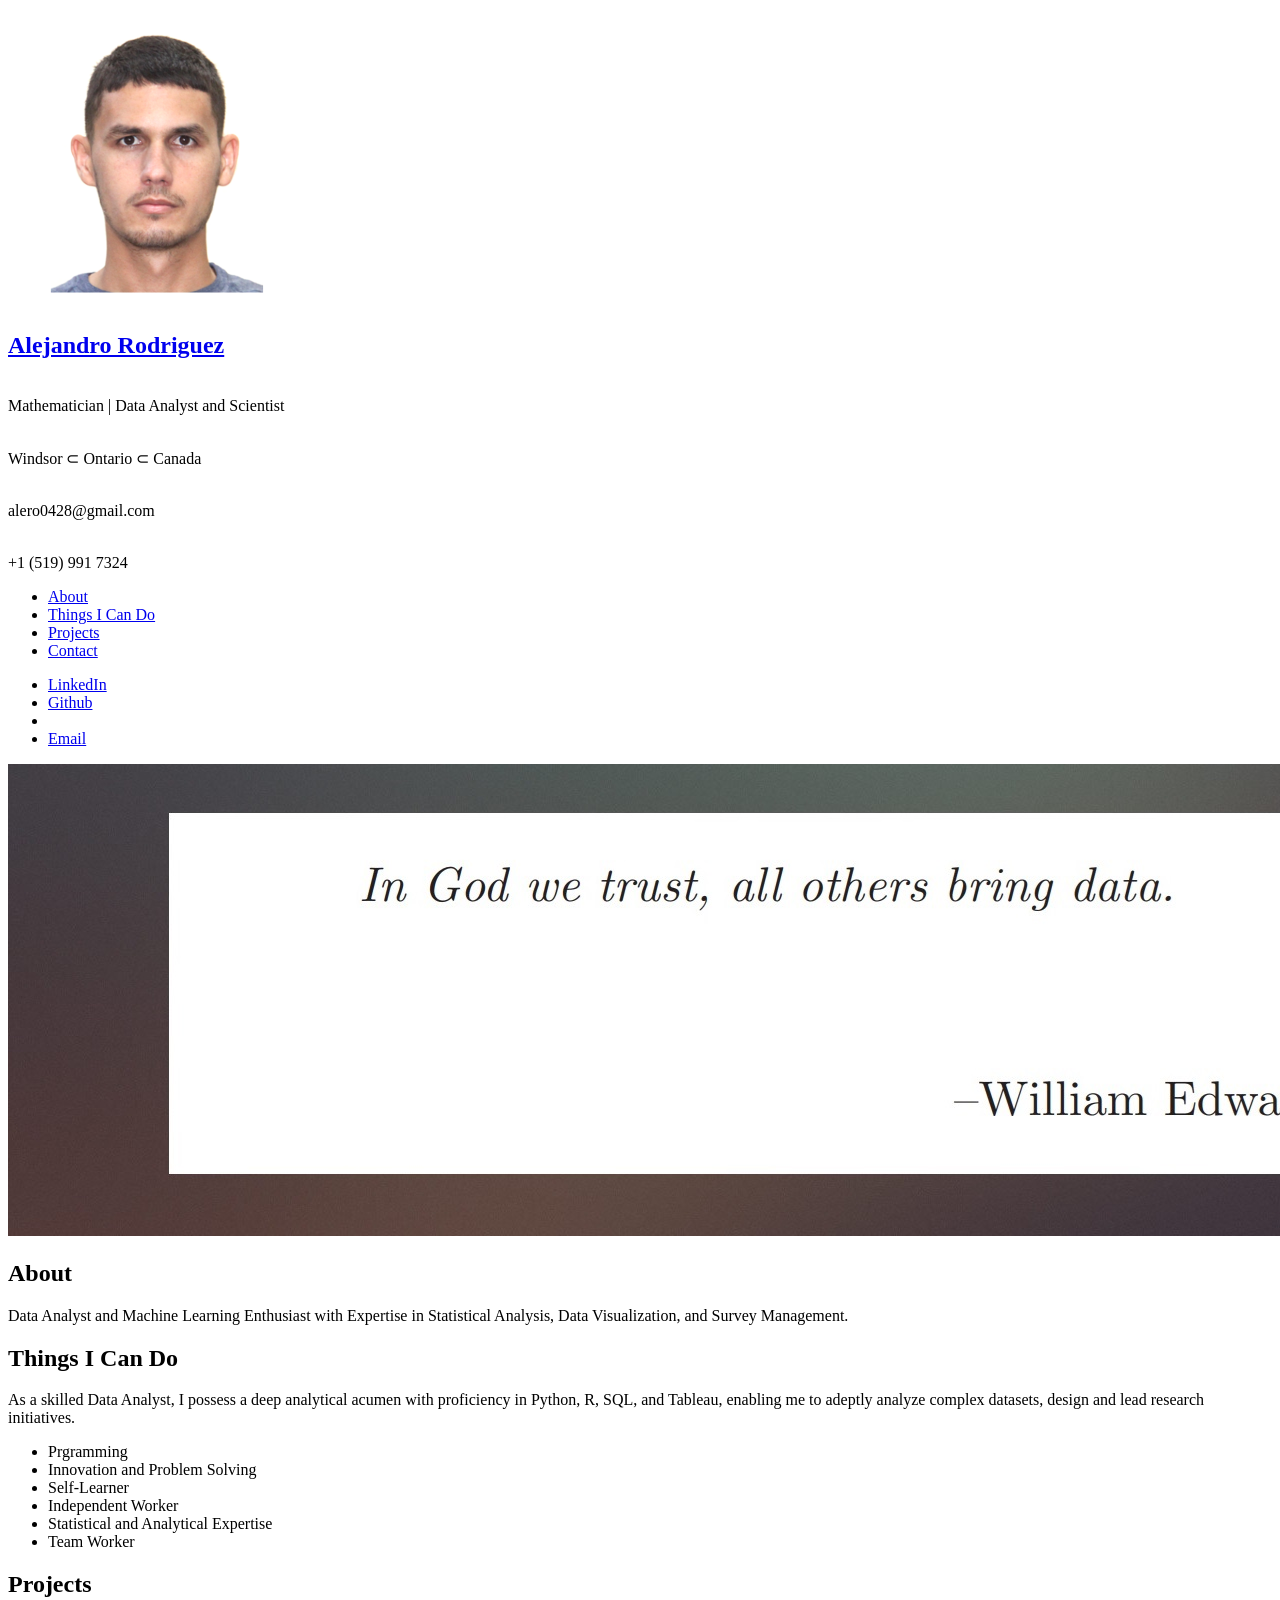
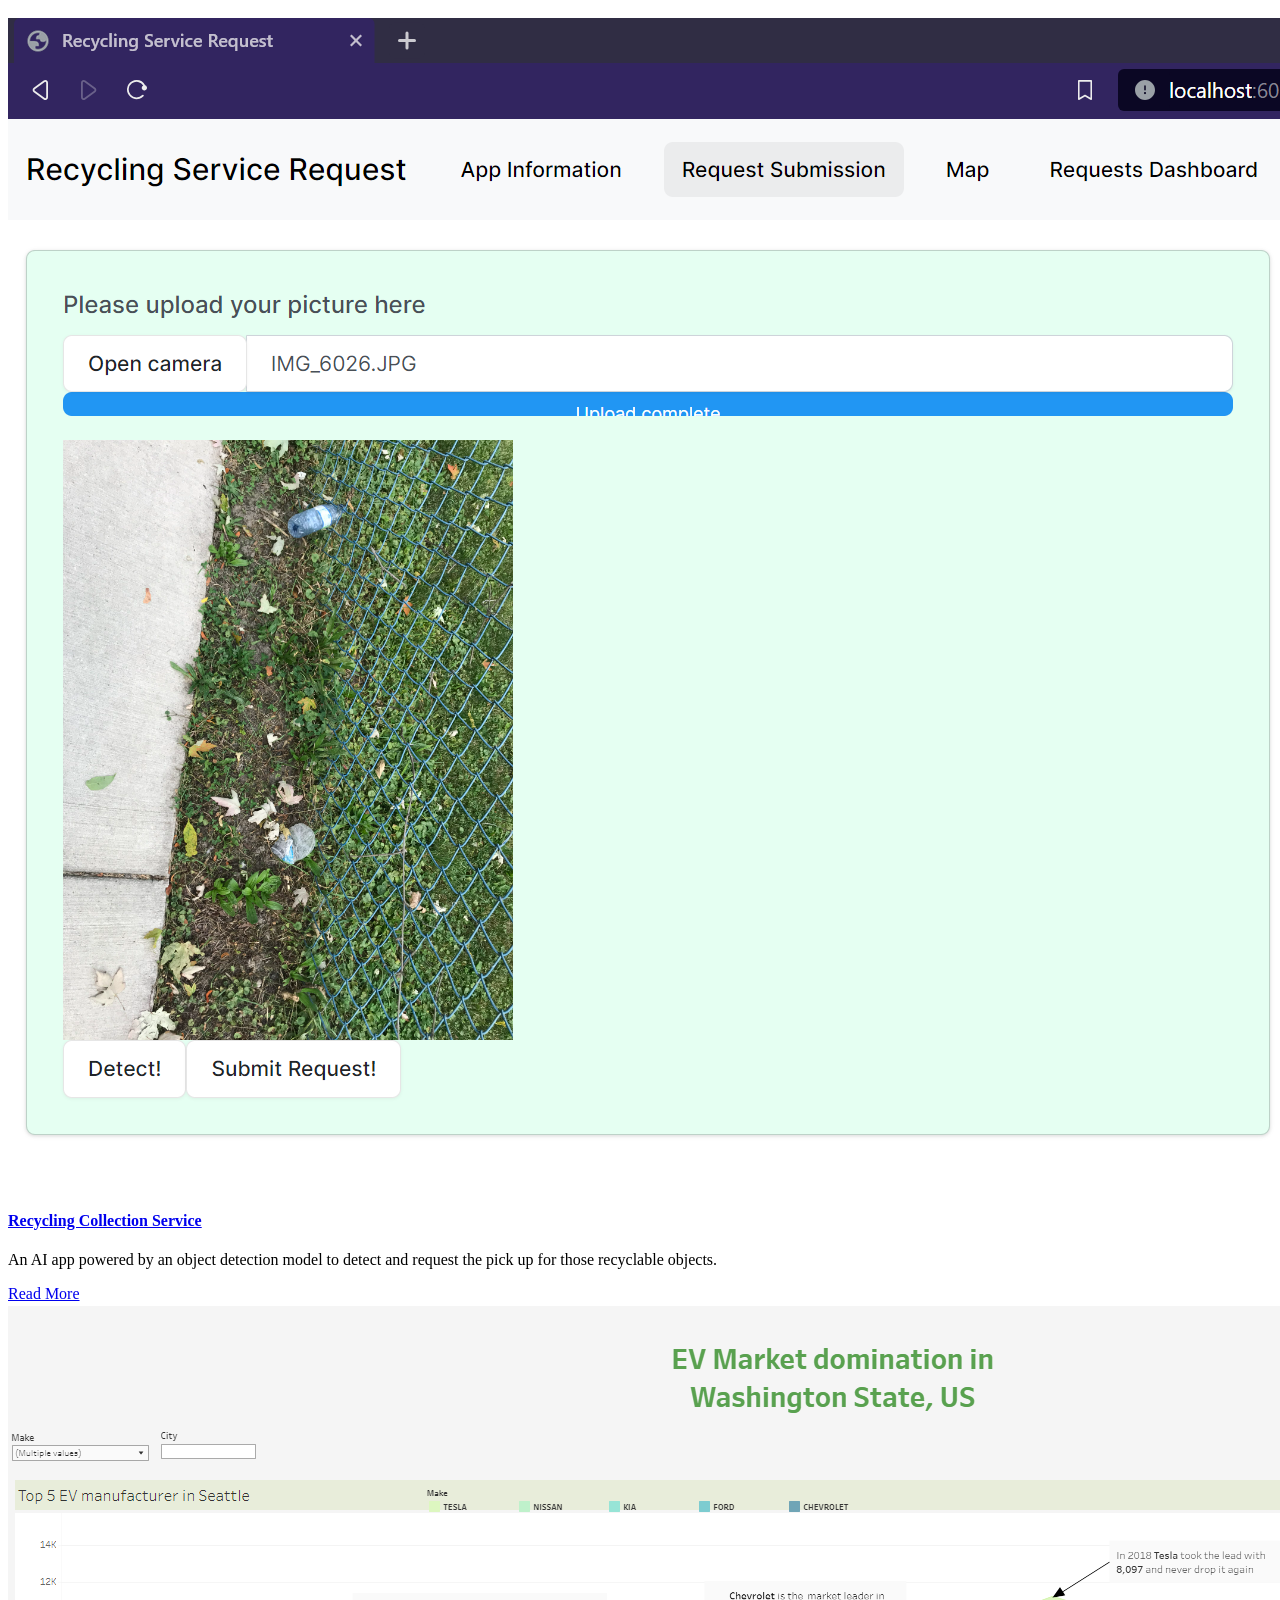
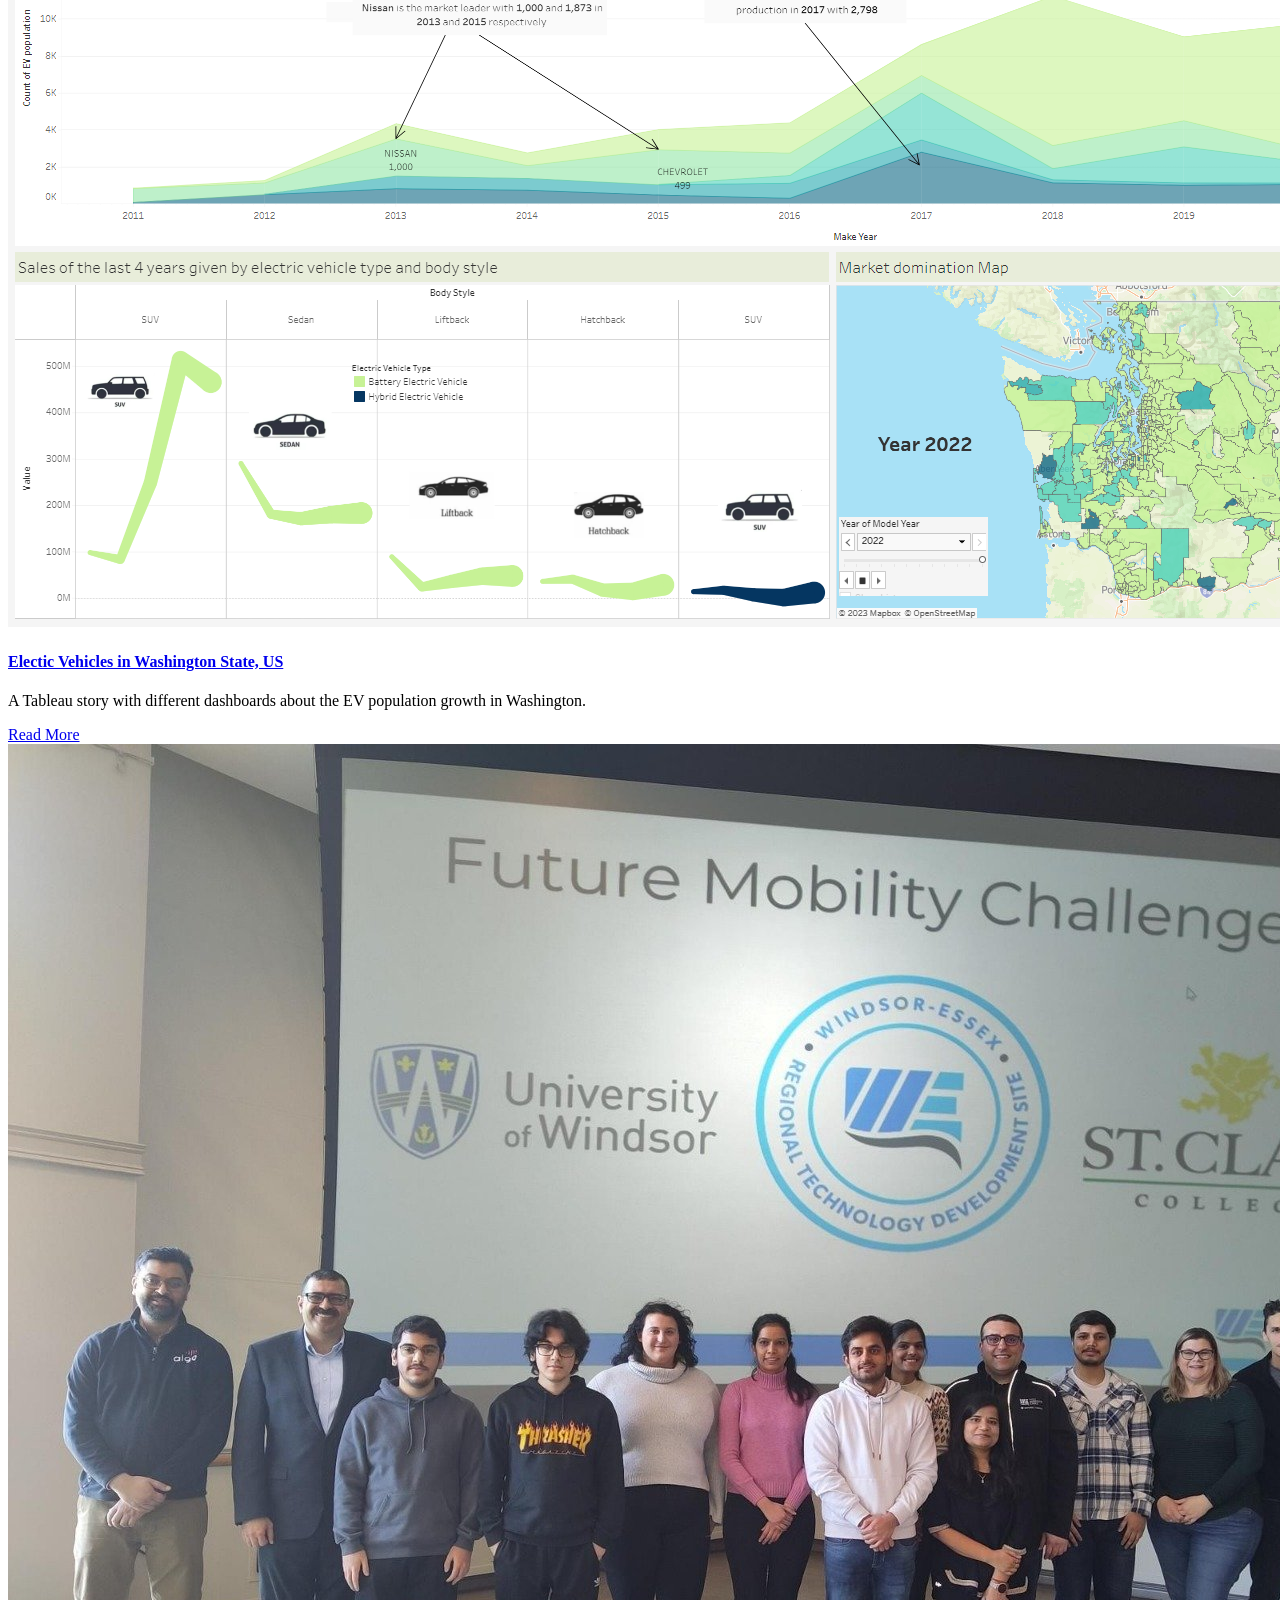
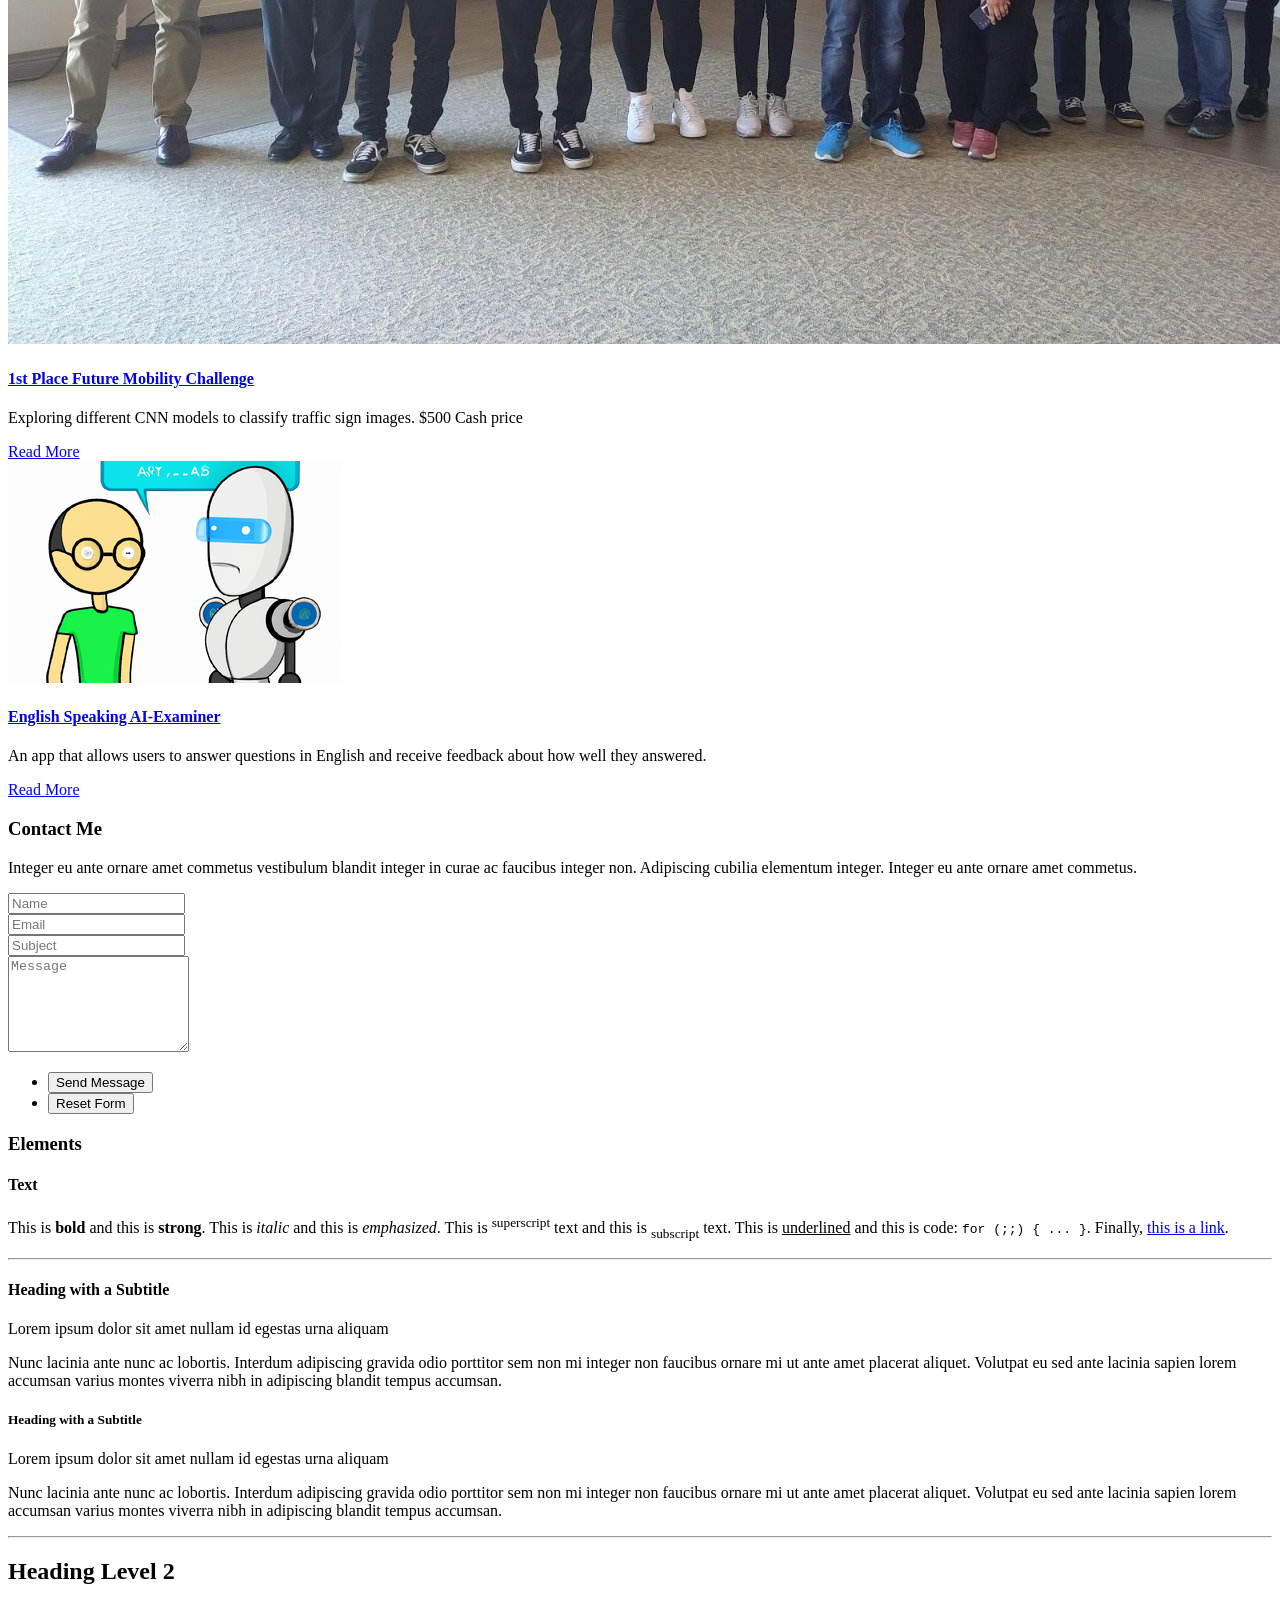
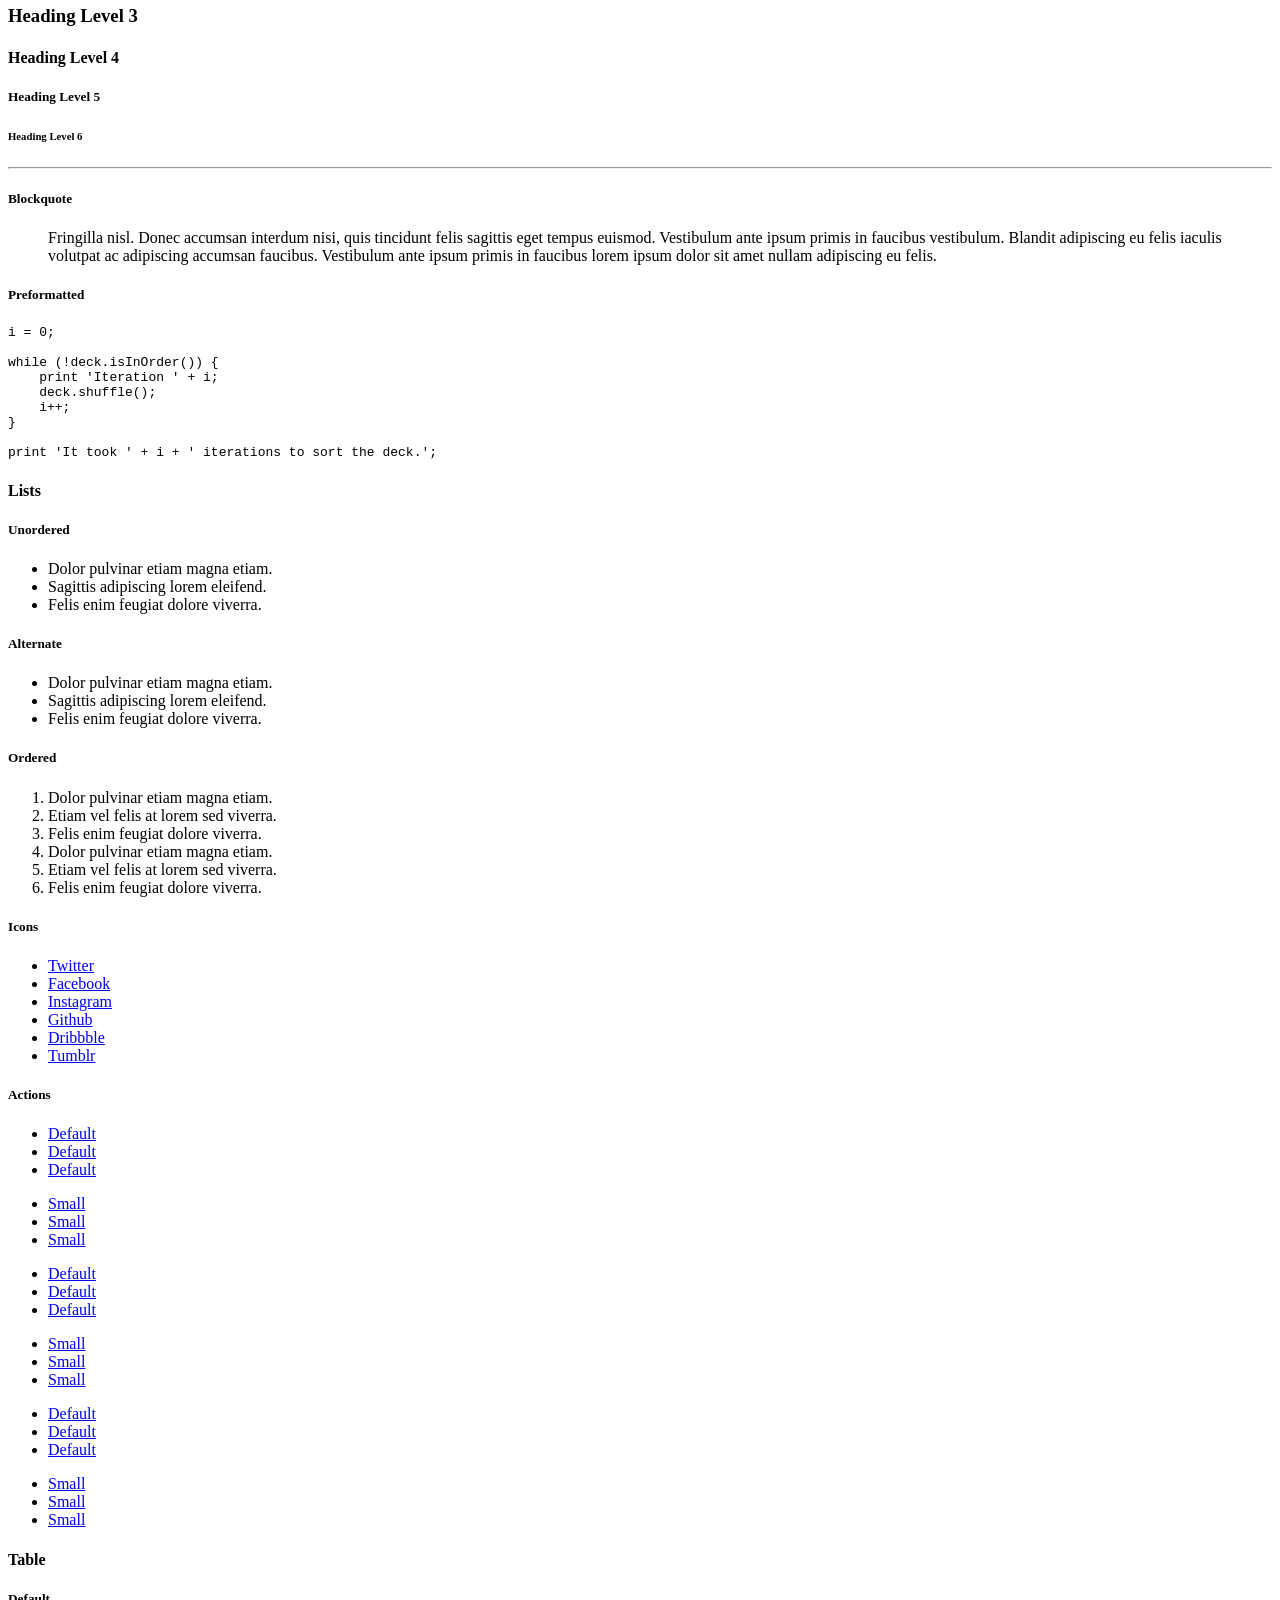
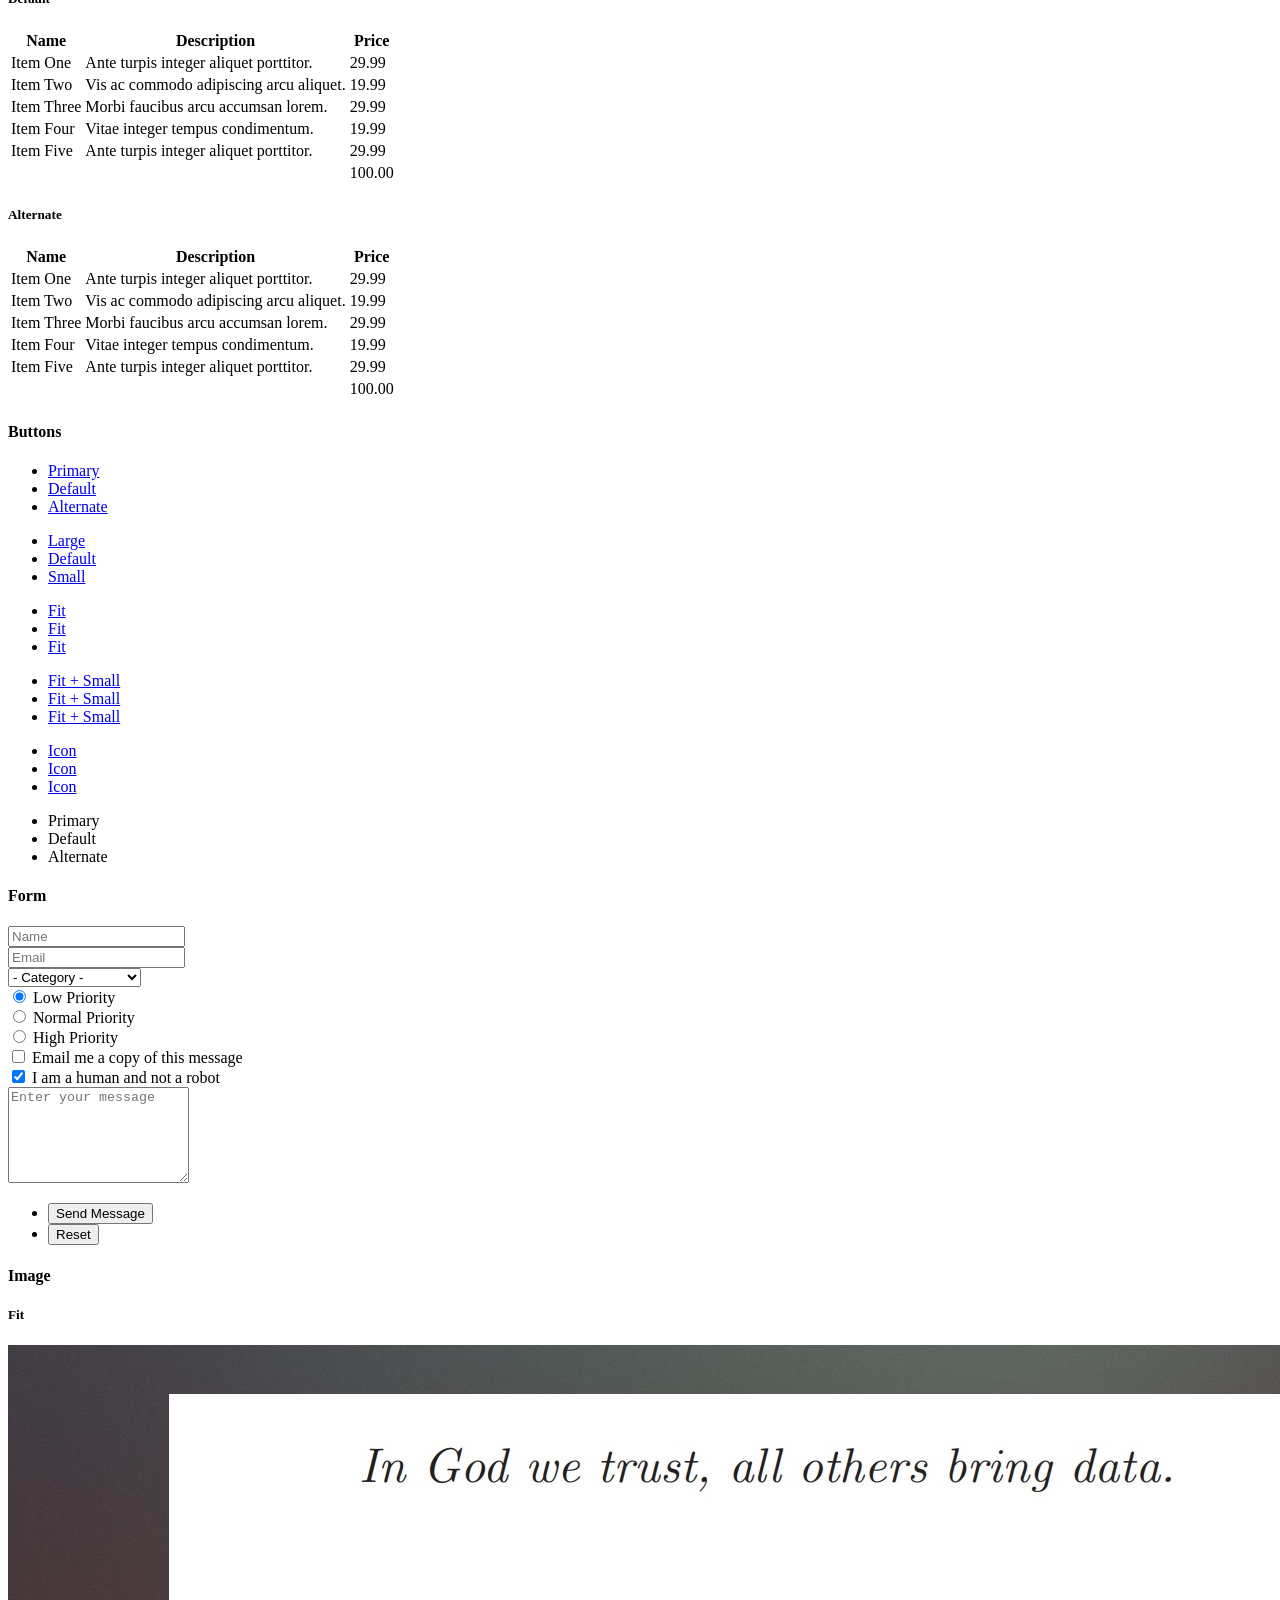
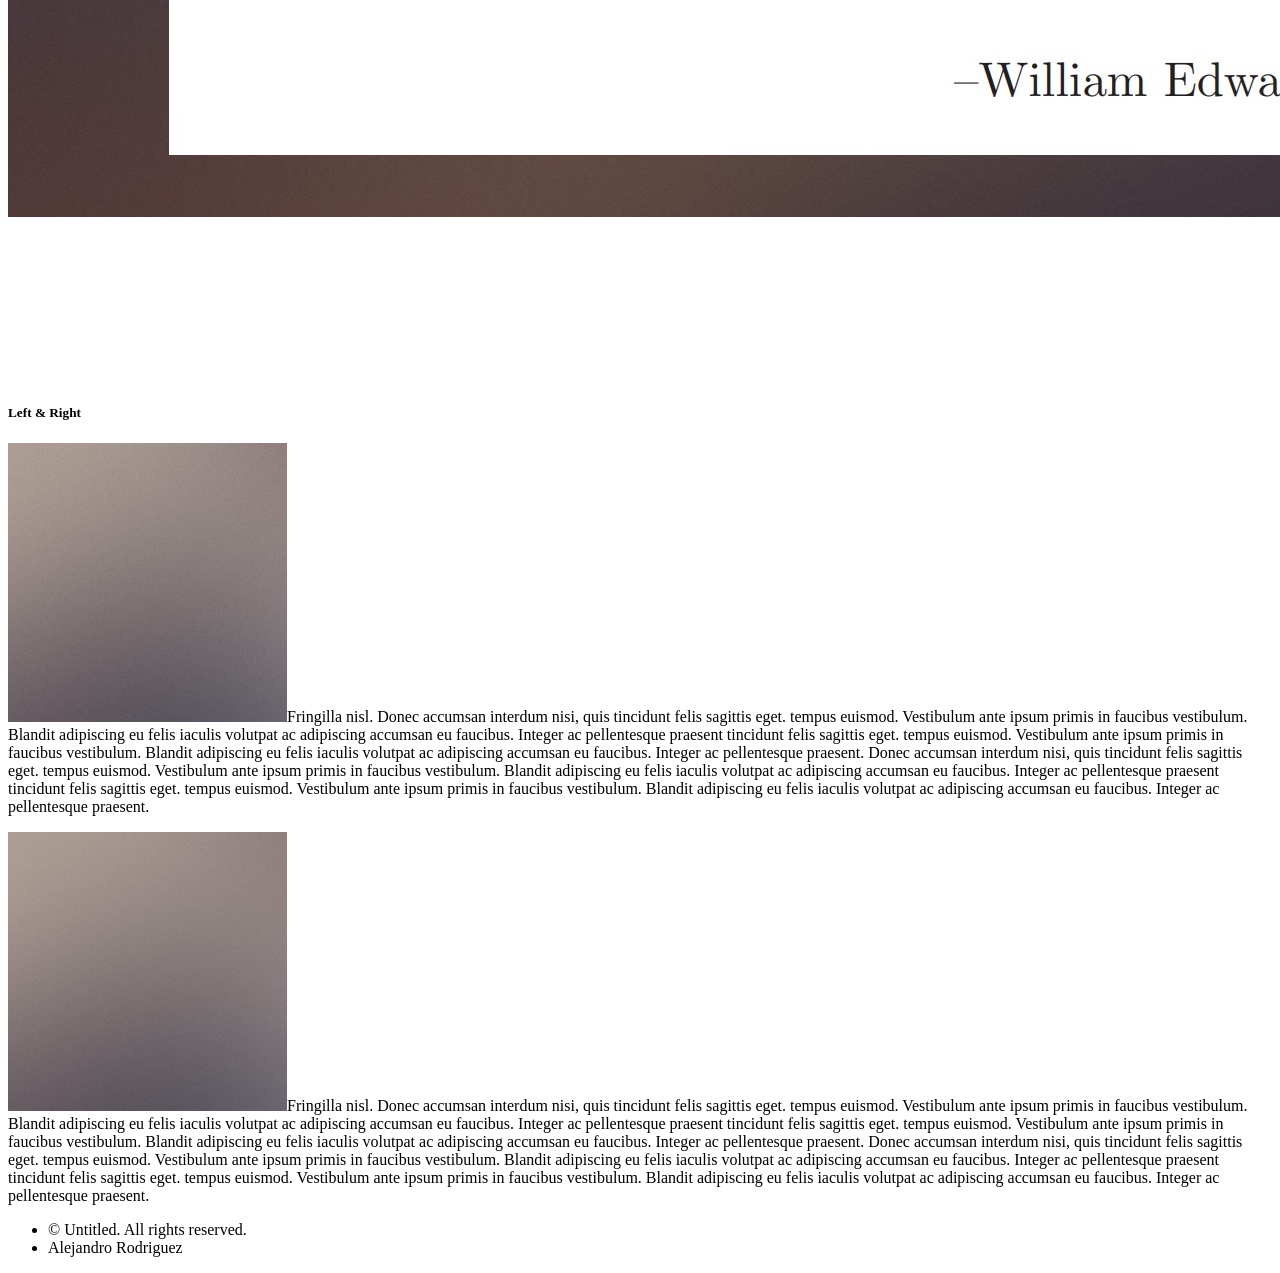
==== commit dbd2aea1: "EV update" ====
--- a/others designs/html5up-read-only/index.html
+++ b/others designs/html5up-read-only/index.html
@@ -38,7 +38,7 @@
 				<footer>
 					<ul class="icons">
 						
-						<li><a href="https://www.linkedin.com/in/alejandro-rodriguez-orama-3a2b24155/" target= "_blank" class="icon brands fa-linkedin-in"><span class="label">LinkedIn</span></a></li>
+						<li><a href="https://www.linkedin.com/in/ale-ro/" target= "_blank" class="icon brands fa-linkedin-in"><span class="label">LinkedIn</span></a></li>
 						<li><a href="https://github.com/arol9204" target= "_blank" class="icon brands fa-github"><span class="label">Github</span></a></li>
 						<li><a href="images/Resume Alejandro Rodriguez.pdf" target= "_blank" class="fa fa-file"><span class="label"></span></a></li>
 						<li><a href="alero0428@gmail.com" class="icon solid fa-envelope"><span class="label">Email</span></a></li>
@@ -99,7 +99,7 @@
 										<article>
 											<a href="#" class="image"><img src="images/UI Tab 1.png" alt="" /></a>
 											<div class="inner">
-												<h4><a href="https://github.com/arol9204/Capstone"  target= "_blank">Recycling Collection Service</a></h4>
+												<h4><a href="project_details_rs.html"  target= "_blank">Recycling Collection Service</a></h4>
 												<p>An AI app powered by an object detection model to detect and request the pick up for those recyclable objects.</p>
 												<a href="project_details_rs.html" class="button primary">Read More</a>
 											</div>
@@ -109,7 +109,7 @@
 										<article>
 											<a href="#" class="image"><img src="images/tableaustory.png" alt="" /></a>
 											<div class="inner">
-												<h4><a href="https://public.tableau.com/app/profile/alejandro.rodriguez.orama/viz/EVpopulationinWashington/Story" target= "_blank"> Electic Vehicles in Washington State, US</a></h4>
+												<h4><a href="project_details_EV.html" target= "_blank"> Electic Vehicles in Washington State, US</a></h4>
 												<p>A Tableau story with different dashboards about the EV population growth in Washington.</p>
 												<a href="project_details_EV.html" class="button primary">Read More</a>
 											</div>
@@ -120,7 +120,7 @@
 										<article>
 											<a href="#" class="image"><img src="images/Future Mobility Challenge 2023.jpeg" alt="" /></a>
 											<div class="inner">
-												<h4><a href="https://github.com/arol9204/CLASSIFY_TRAFFIC_SIGNS"  target= "_blank">1st Place Future Mobility Challenge</a></h4>
+												<h4><a href="project_details_CTS.html"  target= "_blank">1st Place Future Mobility Challenge</a></h4>
 												<p>Exploring different CNN models to classify traffic sign images. $500 <i class="fa fa-gift"></i> Cash price  </p>
 												
 												<a href="project_details_CTS.html" class="button primary">Read More</a>
@@ -131,7 +131,7 @@
 										<article>
 											<a href="#" class="image"><img src="images/English Speaking AI-examiner.png" alt="" /></a>
 											<div class="inner">
-												<h4><a href="https://github.com/arol9204/English_Speaking_AI_Examiner"  target= "_blank">English Speaking AI-Examiner</a></h4>
+												<h4><a href="project_details_ESAI.html"  target= "_blank">English Speaking AI-Examiner</a></h4>
 												<p>An app that allows users to answer questions in English and receive feedback about how well they answered.</p>
 												<a href="project_details_ESAI.html" class="button primary">Read More</a>
 											</div>
@@ -149,7 +149,7 @@
 
 
 						<!-- Four -->
-						<!--
+						
 							<section id="four">
 								<div class="container">
 									<h3>Contact Me</h3>
@@ -170,9 +170,9 @@
 									</form>
 								</div>
 							</section>
-						-->
+						
 						<!-- Five -->
-						<!--
+						
 							<section id="five">
 								<div class="container">
 									<h3>Elements</h3>
@@ -500,7 +500,7 @@
 
 								</div>
 							</section>
-						-->
+						
 
 					</div>
 
